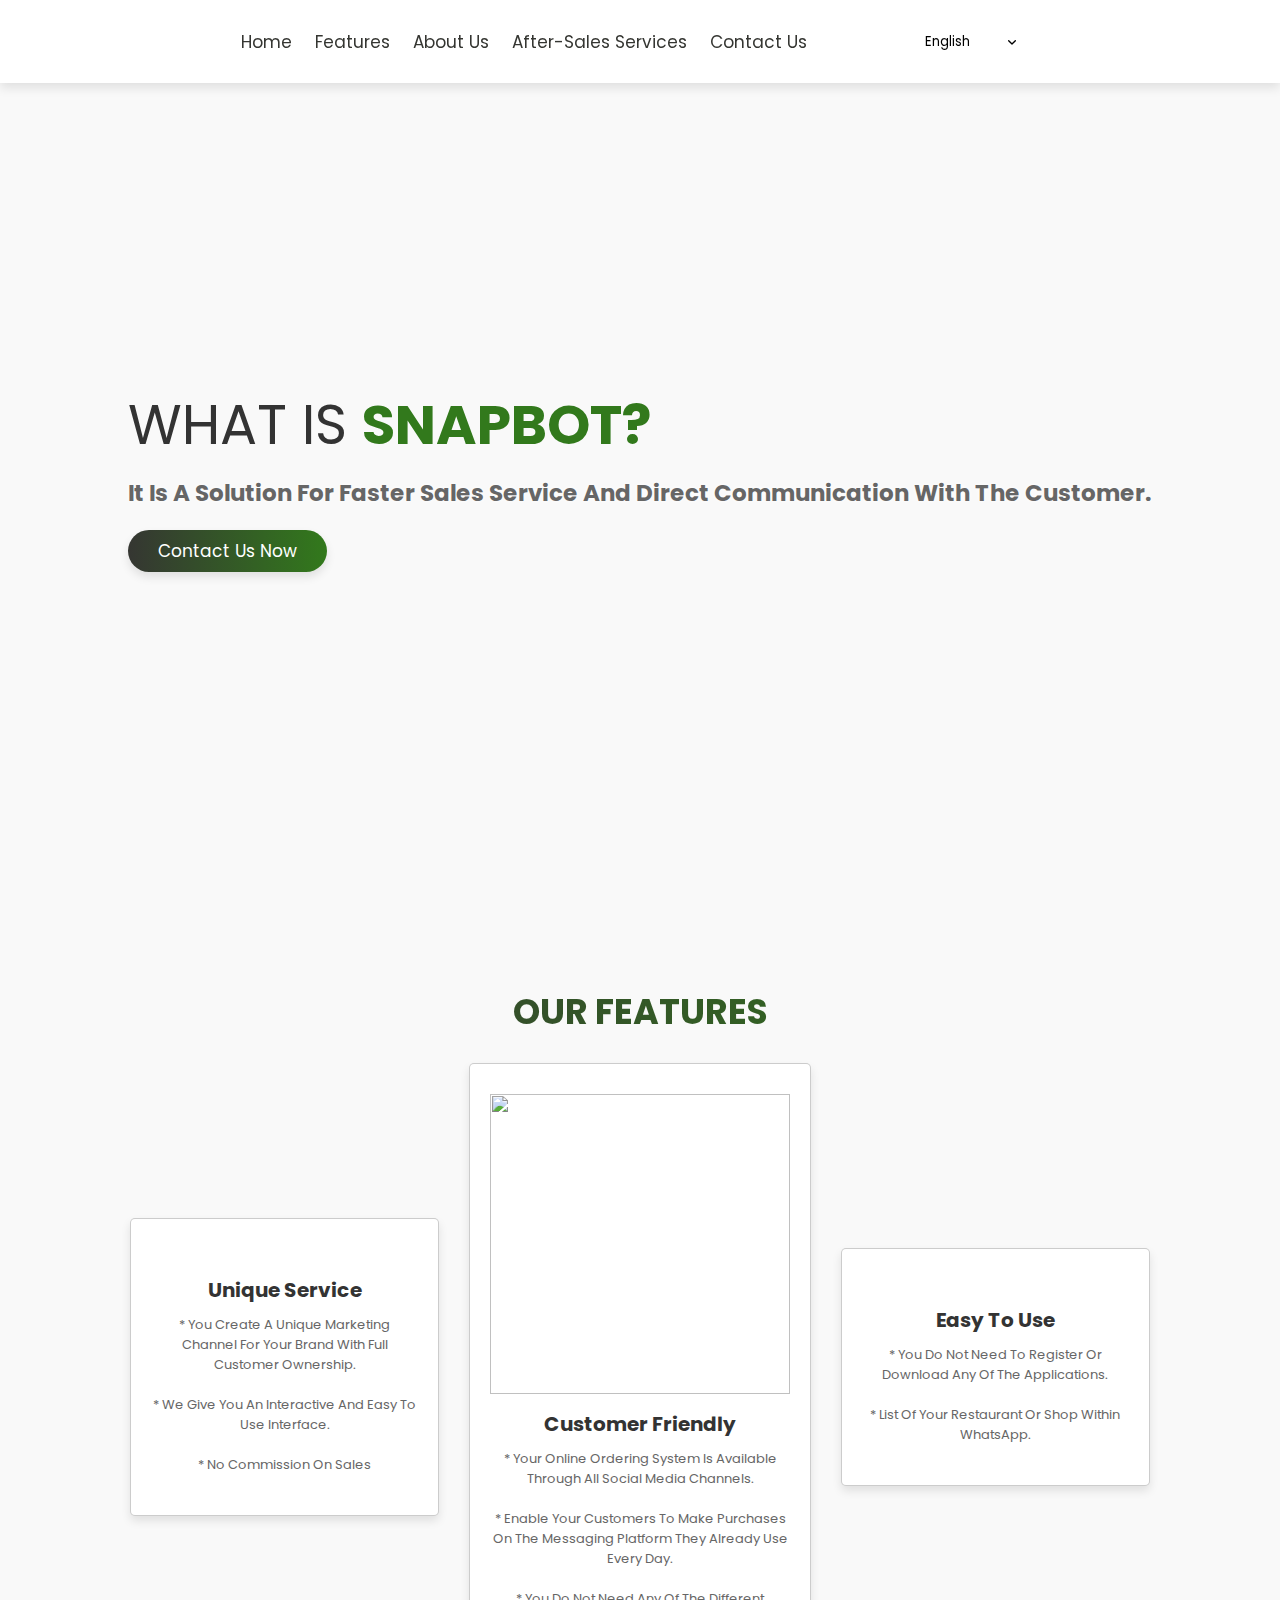
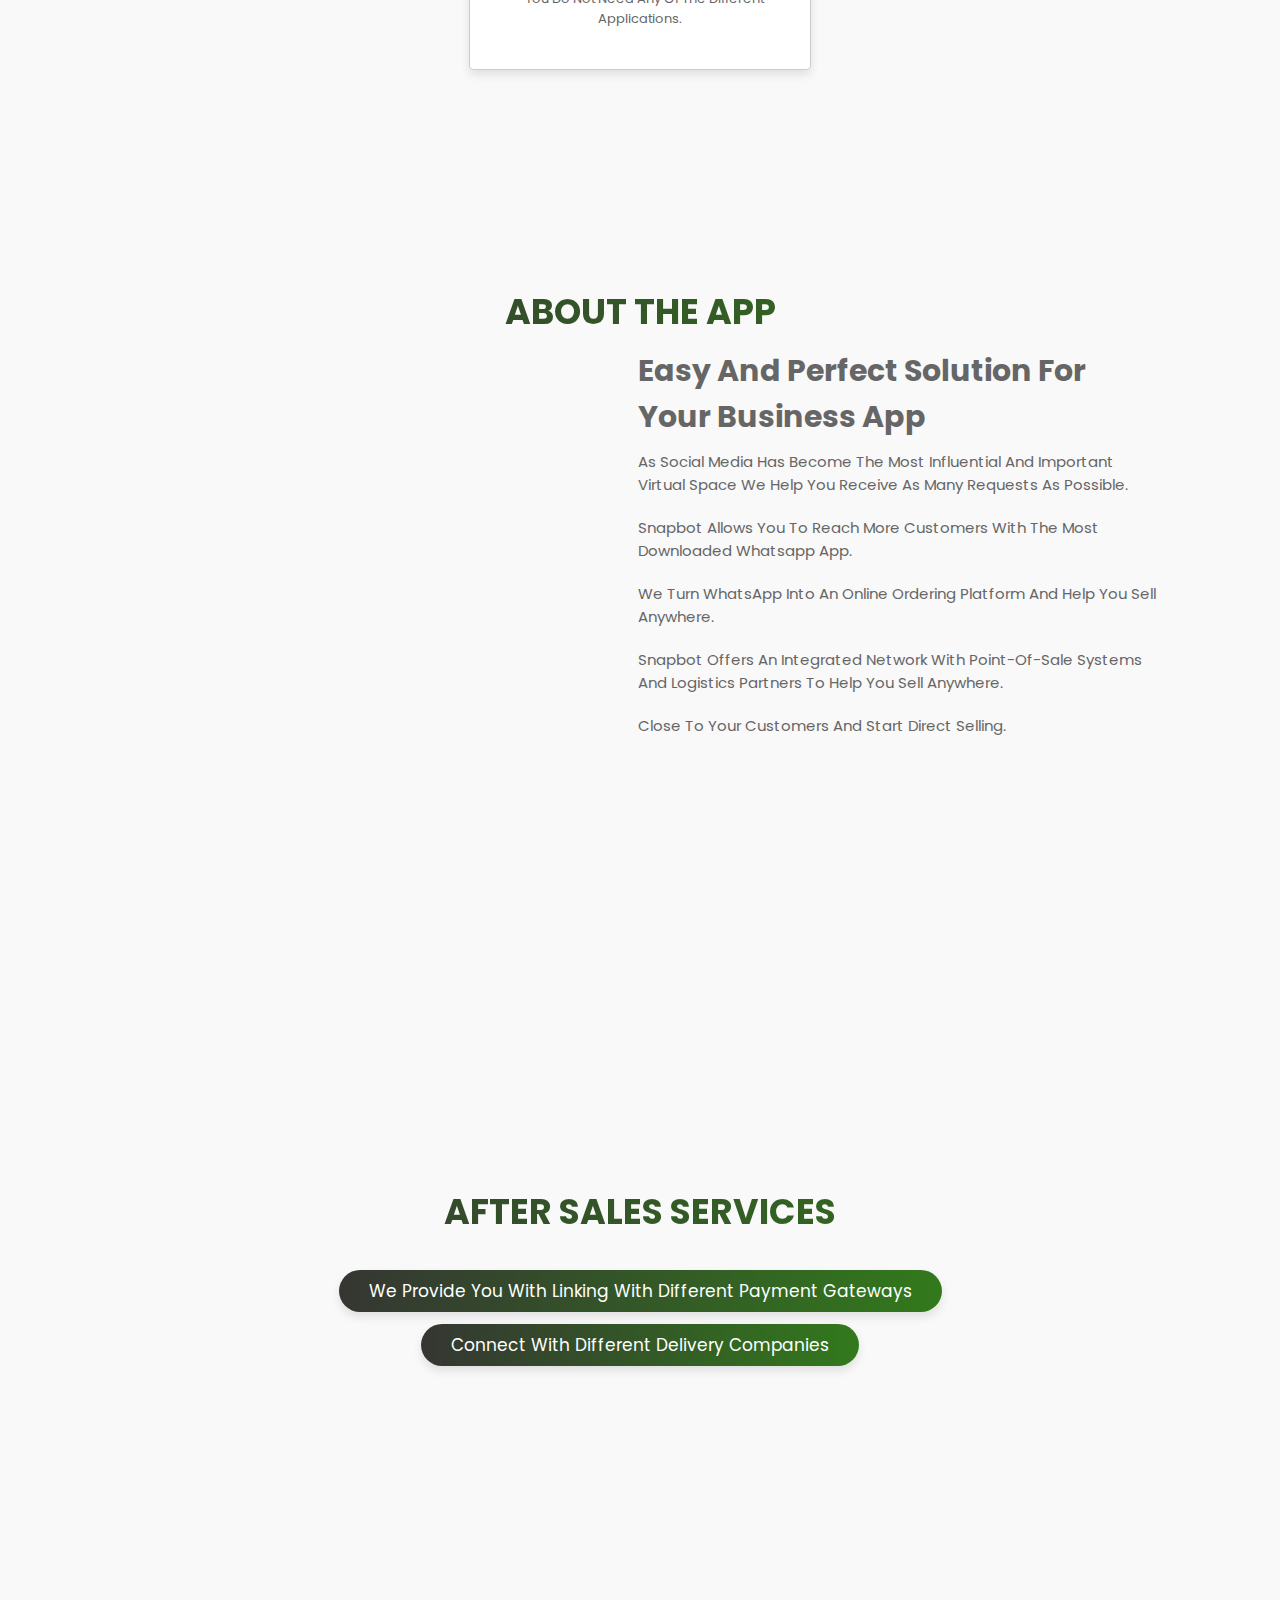
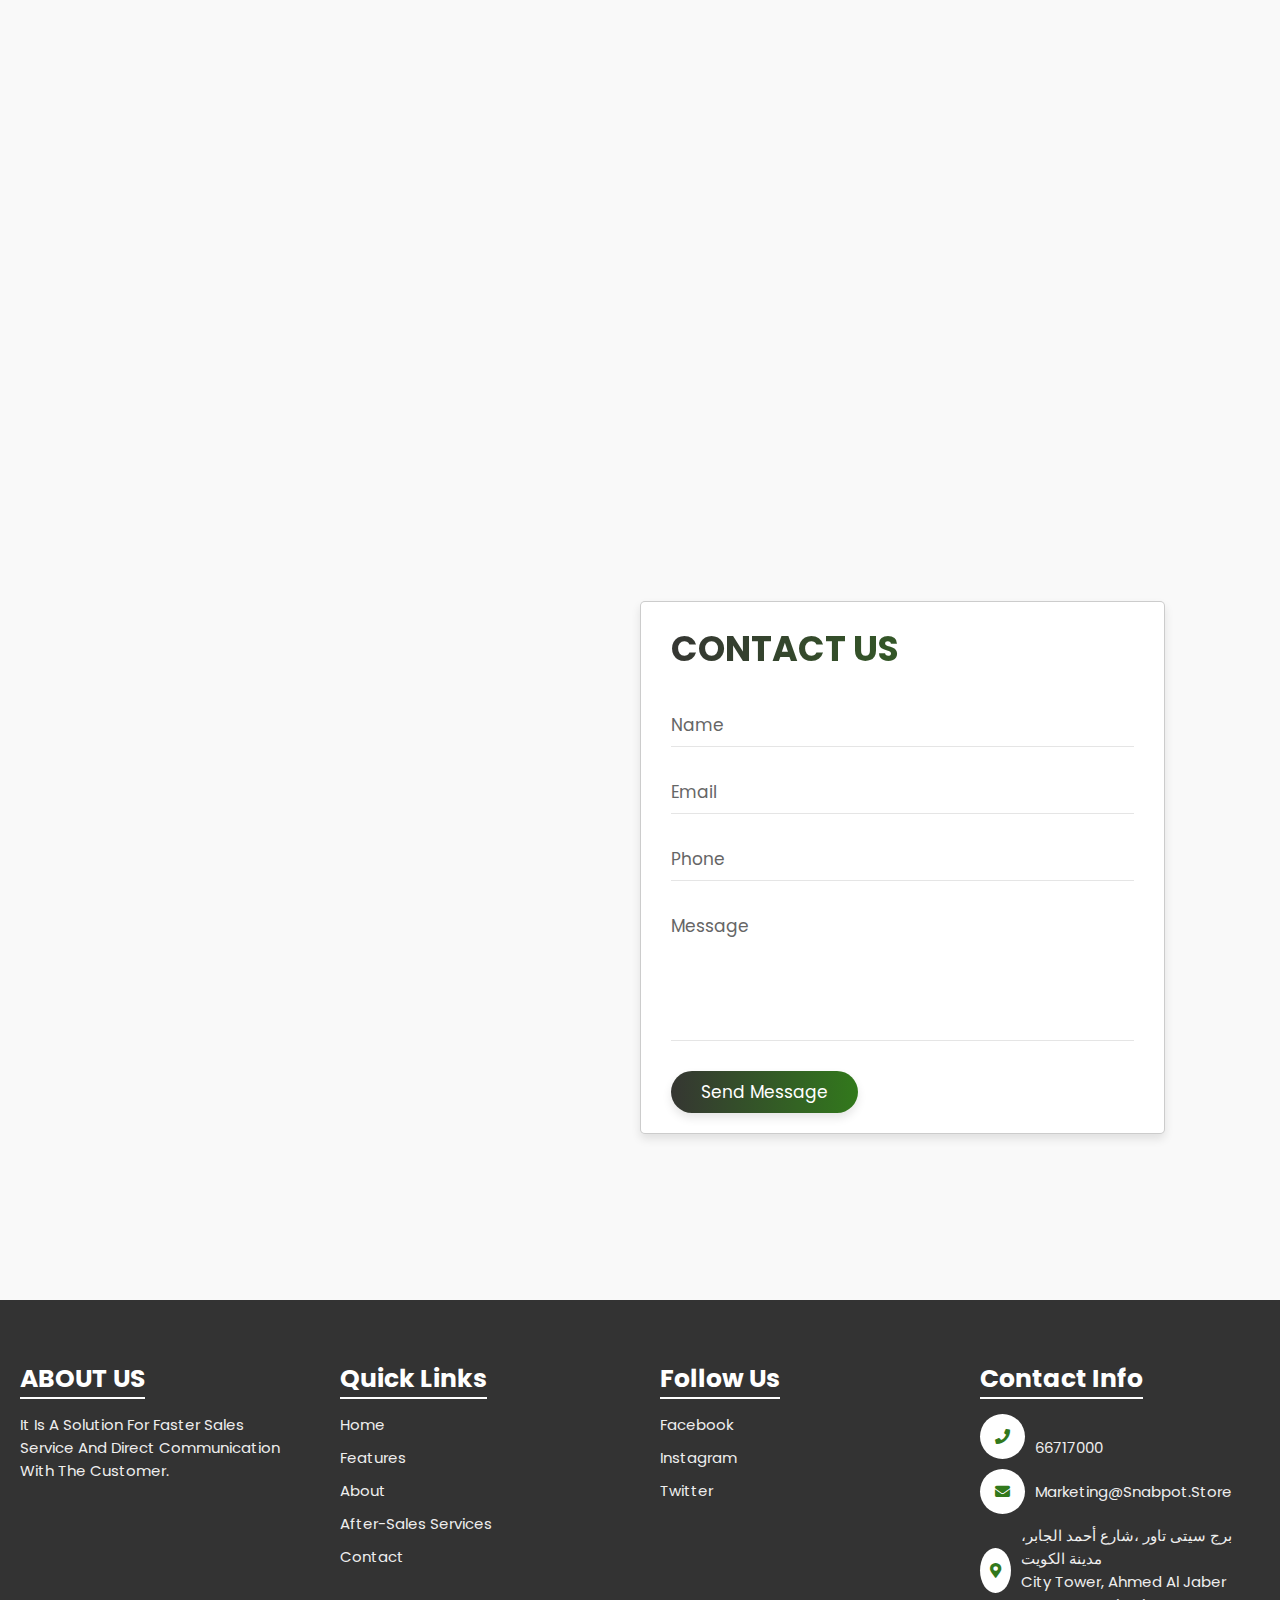
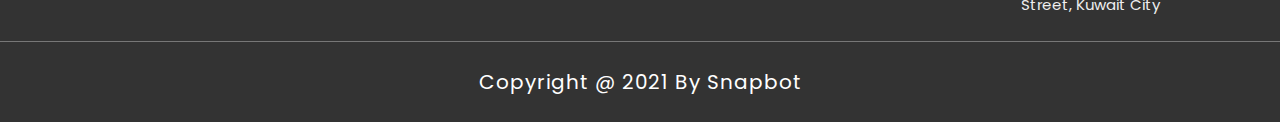
==== index.html @ 5647ebbf "add multilanguage" ====
<!DOCTYPE html>
<html lang="en">
<head>
    <meta content="utf-8" http-equiv="encoding">
    <meta name="viewport" content="width=device-width, initial-scale=1.0">
    <meta content="text/html;charset=utf-8" http-equiv="Content-Type">

    <title>snapbot</title>

    <!-- font awesome cdn link  -->
    <link rel="stylesheet" href="https://cdnjs.cloudflare.com/ajax/libs/font-awesome/5.15.3/css/all.min.css">

    <!-- custom css file link  -->
    <link rel="stylesheet" href="style.css">

    <!-- Google Tag Manager -->
    <script>(function(w,d,s,l,i){w[l]=w[l]||[];w[l].push({'gtm.start':
    new Date().getTime(),event:'gtm.js'});var f=d.getElementsByTagName(s)[0],
    j=d.createElement(s),dl=l!='dataLayer'?'&l='+l:'';j.async=true;j.src=
    'https://www.googletagmanager.com/gtm.js?id='+i+dl;f.parentNode.insertBefore(j,f);
    })(window,document,'script','dataLayer','GTM-PC7XMRN');</script>
    <!-- End Google Tag Manager -->


</head>
<body>
    
<!-- header section starts  -->

<header>

    <a href="#" class="logo"> 
        <img src="images/logo.png" width="100"alt="">
    </a>
    
    <input type="checkbox" id="menu-bar">
    <nav class="navbar">
        <a id="l1" href="#home">Home</a>
        <a id="l2" href="#features">Features</a>
        <a id="l3" href="#about">About Us</a>
        <a id="l4" href="#pricing">After-sales services</a>
        <a id="l5" href="#contact">Contact Us</a>
    </nav>
    <select id="select-lang" onchange="handleChangeLanguage()" data-lang-switcher class="lang-select">
        <option value="en">English</option>
        <option value="ar">العربية</option>
        
    </select>
    <label for="menu-bar" class="fas fa-bars"></label>

   
</header>

<!-- header section ends -->

<!-- home section starts  -->

<section class="home" id="home">

    <div class="content">
        <p3 id="l6">What is </p3>  <p4 id="snapbot">snapbot?</p4>
        <p id="l7">It is a solution for faster sales service and direct communication with the customer.</p>
        <a id="l8" href="#contact" class="btn">Contact us now</a>
        
    </div>

    <div class="image">
        <img src="images/home-img.png" alt="">
    </div>

</section>

<!-- home section ends -->

<!-- features section starts  -->

<section class="features" id="features">

    <h1 id="l9" class="heading">our features </h1>

    <div class="box-container">

        <div class="box">
            <img class="img-features" src="images/f-icon3.jpg" alt="">
            <h3 id="l10" >Unique Service</h3>
            <p id="l11">* You create a unique marketing channel for your brand with full customer ownership.</p>
            <p id="l12">* We give you an interactive and easy to use interface.</p>
            <p id="l13">* No commission on sales</p>
          
        </div>

        <div class="box">
            <img class="img-feature2" src="images/f-icon2.png" alt="">
            <h3 id="l14">Customer friendly</h3>
            <p id="l15">* Your online ordering system is available through all social media channels.</p>
            <p id="l16">* Enable your customers to make purchases on the messaging platform they already use every day.</p>
            <p id="l17">* You do not need any of the different applications</p>
        </div>

        <div class="box">
            <img class="img-features" src="images/f-icon1.png" alt="">
            <h3 id="l18"> Easy to use</h3>
            <p id="l19">* You do not need to register or download any of the applications.</p>
            <p id="l21">* List of your restaurant or shop within WhatsApp</p>
        </div>

    </div>

</section>

<!-- features section ends -->

<!-- about section starts  -->

<section class="about" id="about">

    <h1 id="l22" class="heading"> about the app </h1>

    <div class="column">

        <div class="image">
            <img src="images/about-img.jpeg" alt="">
        </div>

        <div class="content">
            <h3 id="l23">Easy And Perfect Solution For Your Business App</h3>
            <p id="l24">As social media has become the most influential and important virtual space, we help you receive as many requests as possible.</p>
            <p id="l25">Snapbot allows you to reach more customers with the most downloaded whatsapp app.</p>
            <p id="l26">We turn WhatsApp into an online ordering platform and help you sell anywhere.</p>
            <p id="l28">Snapbot offers an integrated network with point-of-sale systems and logistics partners to help you sell anywhere.</p>
            <P id="l29">Close to your customers and start direct selling.</P>
        </div>

    </div>

</section>

<!-- about section ends -->


<!-- pricing section starts  -->

<section class="pricing" id="pricing">

    <h1 id="l30" class="heading"> After Sales services </h1>

    <div class="heading">
        <div>
            <a id="l31" class="btn">We provide you with linking with different payment gateways</a>

        </div>
        <div>
            <a id="l32" class="btn">Connect with different delivery companies</a>

        </div>      
        <div class="image">
            <img src="images/hero.png" alt="">
        </div>  
        
    </div>
</section>

<!-- pricing section ends -->

<!-- contact section starts  -->

<section class="contact" id="contact">

    <div class="image">
        <img src="images/contact-img.png" alt="">
    </div>

    <form action="https://formspree.io/f/xayvovdz"
    method="POST">

        <h1 id="l33" class="heading">contact us</h1>

        <div class="inputBox">
            <input type="text" required name="name">
            <label >name</label>
        </div>

        <div class="inputBox">
            <input type="email" required name="email">  
            <label>email</label>
        </div>

        <div class="inputBox">
            <input type="number" required name="number">
            <label>phone</label>
        </div>

        <div class="inputBox">
            <textarea required name="message" id="" cols="30" rows="10"></textarea>
            <label>message</label>
        </div>

        <input type="submit" id="send" class="btn" value="send message">

    </form>

</section>

<!-- contact section ends -->

<!-- footer section starts  -->

<div class="footer">

    <div class="box-container">

        <div class="box">
            <h3 id="l34">about us</h3>
            <p id="l35">It is a solution for faster sales service and direct communication with the customer.</p>
        </div>

        <div class="box">
            <h3 id="l36">quick links</h3>
            <a id="l37" href="#home">home</a>
            <a id="l38" href="#features">features</a>
            <a id="l39" href="#about">about</a>
            <a id="l40" href="#pricing">After-sales services</a>
            <a id="l41" href="#contact">contact</a>
        </div>

        <div class="box">
            <h3 id="l42">follow us</h3>
            <a id="l43" href="https://web.facebook.com/snapbotsys">facebook</a>
            <a id="l44" href="https://www.instagram.com/snapbotsys/">instagram</a>
            <!-- <a id="l45" href="#">LinkedIn</a> -->
            <a id="l46" href="https://twitter.com/snapbotsys">twitter</a>
        </div>

        <div class="box">
            <h3 id="l47">contact info</h3>
            <div class="info">
                <i class="fas fa-phone"></i>
                <p> <br> 66717000 </p>
            </div>
            <div class="info">
                <i class="fas fa-envelope"></i>
                <p> Marketing@snabpot.store </p>
            </div>
            <div class="info">
                <i class="fas fa-map-marker-alt"></i>
                <p> برج سيتى تاور ،شارع أحمد الجابر، مدينة الكويت <br> 
                    City Tower, Ahmed Al Jaber Street, Kuwait City</p>
            </div>
        </div>

    </div>

    <h1 id="l48" class="credit"> &copy; copyright @ 2021 by Snapbot </h1>

</div>

<!-- footer section ends -->



<!-- Google Tag Manager (noscript) -->
<noscript><iframe src="https://www.googletagmanager.com/ns.html?id=GTM-PC7XMRN"
    height="0" width="0" style="display:none;visibility:hidden"></iframe></noscript>
<!-- End Google Tag Manager (noscript) -->
     
<!-- JavaScript Starts here! -->
<script>
    
let send  = document.getElementById("send").value;
let l1  = document.getElementById("l1");
let l2  = document.getElementById("l2");
let l3  = document.getElementById("l3");
let l4  = document.getElementById("l4");
let l5  = document.getElementById("l5");
let l6  = document.getElementById("l6");
let l7  = document.getElementById("l7");
let l8  = document.getElementById("l8");
let l9  = document.getElementById("l9");
let l10  = document.getElementById("l10");
let l11  = document.getElementById("l11");
let l12  = document.getElementById("l12");
let l13  = document.getElementById("l13");
let l14  = document.getElementById("l14");
let l15  = document.getElementById("l15");
let l16  = document.getElementById("l16");
let l17  = document.getElementById("l17");
let l18  = document.getElementById("l18");
let l19  = document.getElementById("l19");
let l20  = document.getElementById("l20");
let l21  = document.getElementById("l21");
let l22  = document.getElementById("l22");
let l23  = document.getElementById("l23");
let l24  = document.getElementById("l24");
let l25  = document.getElementById("l25");
let l26  = document.getElementById("l26");
let l27  = document.getElementById("l27");
let l28  = document.getElementById("l28");
let l29  = document.getElementById("l29");
let l30  = document.getElementById("l30");
let l31  = document.getElementById("l31");
let l32  = document.getElementById("l32");
let l33  = document.getElementById("l33");
let l34  = document.getElementById("l34");
let l35  = document.getElementById("l35");
let l36  = document.getElementById("l36");
let l37  = document.getElementById("l37");
let l38  = document.getElementById("l38");
let l39  = document.getElementById("l39");
let l40  = document.getElementById("l40");
let l41  = document.getElementById("l41");
let l42  = document.getElementById("l42");
let l43  = document.getElementById("l43");
let l44  = document.getElementById("l44");

let l46  = document.getElementById("l46");
let l47  = document.getElementById("l47");
let l48  = document.getElementById("l48")

// Defualt Language is english
localStorage.setItem("lang", "english");


function handleChangeLanguage(){
    
        let selectLang = document.getElementById("select-lang").value;
    
        if (selectLang === "en"){
            setLanguage("english");
            localStorage.setItem("lang", "english");
        }
        else
        if (selectLang === "ar") {
            setLanguage("arabic");
            localStorage.setItem("lang", "arabic");

        }
    }
    
    
    function setLanguage(getLanguage){
        if (getLanguage == "english"){
            l1.innerHTML = "Home";
            l2.innerHTML = "Features";
            l3.innerHTML = "About Us";
            l4.innerHTML = "After-sales services";
            l5.innerHTML = "Contact Us";
            l6.innerHTML = "What is ";
            l7.innerHTML = "It is a solution for faster sales service and direct communication with the customer.";
            l8.innerHTML = "Contact us now";
            l9.innerHTML = "our features";
            l10.innerHTML = "Unique Service";
            l11.innerHTML = "* You create a unique marketing channel for your brand with full customer ownership.";
            l12.innerHTML = "* We give you an interactive and easy to use interface.";
            l13.innerHTML = "* No commission on sales";
            l14.innerHTML = "Customer friendly";
            l15.innerHTML = "* Your online ordering system is available through all social media channels.";
            l16.innerHTML = "* Enable your customers to make purchases on the messaging platform they already use every day.";
            l17.innerHTML = "* You do not need any of the different applications.";
            l18.innerHTML = "Easy to use";
            l19.innerHTML = "* You do not need to register or download any of the applications.";

            l21.innerHTML = "* List of your restaurant or shop within WhatsApp.";
            l22.innerHTML = "about the app";
            l23.innerHTML = "Easy And Perfect Solution For Your Business App";
            l24.innerHTML = "As social media has become the most influential and important virtual space we help you receive as many requests as possible.";
            l25.innerHTML = "Snapbot allows you to reach more customers with the most downloaded whatsapp app.";
            l26.innerHTML = "We turn WhatsApp into an online ordering platform and help you sell anywhere.";
            
            l28.innerHTML = "Snapbot offers an integrated network with point-of-sale systems and logistics partners to help you sell anywhere.";
            l29.innerHTML = "Close to your customers and start direct selling.";
            l30.innerHTML = "After Sales services";
            l31.innerHTML = "We provide you with linking with different payment gateways";
            l32.innerHTML = "Connect with different delivery companies";
            l33.innerHTML = "contact us";
            l34.innerHTML = "ABOUT US";
            l35.innerHTML = "It is a solution for faster sales service and direct communication with the customer.";
            l36.innerHTML = "Quick Links";
            l37.innerHTML = "home";
            l38.innerHTML = "features";
            l39.innerHTML = "about";
            l40.innerHTML = "After-sales services";
            l41.innerHTML = "contact";
            l42.innerHTML = "follow us";
            l43.innerHTML = "facebook";
            l44.innerHTML = "instagram";
            // l45.innerHTML = "LinkedIn";
            l46.innerHTML = "twitter";
            l47.innerHTML = "contact info";
            l48.innerHTML = "copyright @ 2021 by Snapbot";
        }
        else
        if (getLanguage == "arabic"){
            snapbot.innerHTML="";
            send.innerHTML="ارسال";
            l1.innerHTML = "الرئيسية";
            l2.innerHTML = "مميزاتنا";
            l3.innerHTML = "من نحن";
            l4.innerHTML = "خدمات ما بعد البيع";
            l5.innerHTML = "اتصل بنا";
            l6.innerHTML = "  snapbot? ما هو";
            l7.innerHTML = "هو حل لخدمة مبيعات اسرع وتواصل مباشر مع العميل .";
            l8.innerHTML = "اتصل بنا";
            l9.innerHTML = "مميزاتنا";
            l10.innerHTML = "خدمات فريدة";
            l11.innerHTML = "تقوم بإنشاء قناة تسويقية فريدة لعلامتك التجارية بملكية العميل الكاملة";
            l12.innerHTML = "نعطى لك واجهة تفاعلية وسهلة الاستخدام";
            l13.innerHTML = "لا عمولة على المبيعات ";
            l14.innerHTML = "عملاء راضون";
            l15.innerHTML = "يتوفر نظام الطلب عبر الإنترنت الخاص بك عبر جميع القنوات التواصل الاجتماعية .";
            l16.innerHTML = "تمكين عملائك من إجراء عمليات شراء على منصة المراسلة التي يستخدمونها بالفعل كل يوم";
            l17.innerHTML = "لا تحتاج لاي من التطبيقات المختلفه";
            l18.innerHTML = "سهل الاستخدام";
            l19.innerHTML = "لا يلزم التسجيل او تنزل اين من التطبيقات";

            l21.innerHTML = "قائمة مطعمك او محلك داخل وتس ابك";
            l22.innerHTML = "عن التطبيق";
            l23.innerHTML = "الحل الأمثل من اجل ارضاء عملائك";
            l24.innerHTML = "* نظرًا لأن وسائل التواصل الاجتماعي أصبحت المساحة الافتراضية الأكثر تأثيرًا وأهمية ، فإننا نساعدك في تلقي أكبر عدد ممكن من الطلبات.";
            l25.innerHTML = "* يتيح لك snapbot الوصول إلى المزيد من العملاء باستخدام تطبيق الوتس اب الأكثر تنزيلًا.";
            l26.innerHTML = "* نقوم بتحويل وتس ابك إلى نظام أساسي للطلبات عبر الإنترنت ونساعدك على البيع في أي مكان";
             
            l28.innerHTML = "* يقدم  snapbot شبكة متكاملة مع أنظمة نقاط البيع والشركاء اللوجستيين لمساعدتك على البيع في أي مكان";
            l29.innerHTML = "* قرّب عملائك وابدأ في البيع المباشر";
            l30.innerHTML = "خدمات بعد البيع";
            l31.innerHTML = "نوفر لك الربط مع بوابات الدفع المختلفة ";
            l32.innerHTML = "ربط مع شركات التوصيل المختلفه ";
            l33.innerHTML = "اتصل بنا";
            l34.innerHTML = "من نحن";
            l35.innerHTML = "هو حل لخدمة مبيعات اسرع وتواصل مباشر مع العميل .";
            l36.innerHTML = "روابط";
            l37.innerHTML = "الرئيسية";
            l38.innerHTML = "مميزاتنا";
            l39.innerHTML = "من نحن";
            l40.innerHTML = "خدمات بعد البيع";
            l41.innerHTML = "اتصل بنا";
            l42.innerHTML = "تابعنا";
            l43.innerHTML = "فيسبوك";
            l44.innerHTML = "انستجرام";

            l46.innerHTML = "تويتر";
            l47.innerHTML = "معلومات الاتصال";
            l48.innerHTML = "جميع الحقوق محفوظه لدى snapbot"; 

            l23.style.direction = "rtl"; 
            l24.style.direction = "rtl"; 
            l25.style.direction = "rtl"; 
            l26.style.direction = "rtl"; 
           // l27.style.direction = "rtl"; 
            l28.style.direction = "rtl"; 
            l29.style.direction = "rtl"; 


    
        }
        
    
    }
    onload = () =>{
        setLanguage(localStorage.getItem("lang"));
        console.log(setLanguage(localStorage.getItem("lang")))
    }
    </script>
</body>
</html>
---- style.css ----
@import url('https://fonts.googleapis.com/css2?family=Poppins:wght@100;200;300;400&display=swap');

:root{
    --gray:#353632;
    --green:#32791c;
    --gradient:linear-gradient(90deg, var(--gray), var(--green));
}

*{
    font-family: 'Poppins', sans-serif;
    margin:0; padding:0;
    box-sizing: border-box;
    text-decoration: none;
    outline: none; border:none;
    text-transform: capitalize;
}

*::selection{
    background:var(--green);
    color:#fff;
}


html{
    font-size: 62.5%;
    overflow-x: hidden;
}

body{
    background:#f9f9f9;
}


    /* language */
header .language #english{
    background-color: var(--gray);
    display: inline-block;
    padding: 2px 5px;
    font-size: 16px;
    cursor: pointer;
    text-align: center;
    text-decoration: none;
    outline: none;
    color: #fff;
    border: none;
    border-radius: 5px;
    box-shadow: 0 3px #999;    

}
header .language #english:hover {background-color: #3e8e41}
header .language #english:active {
    background-color: #3e8e41;
    box-shadow: 0 5px #666;
    transform: translateY(4px);
  }


  /************************/
  header .language #arabic{
    background-color: var(--gray);
    display: inline-block;
    padding: 2px 5px;
    font-size: 16px;
    cursor: pointer;
    text-align: center;
    text-decoration: none;
    outline: none;
    color: #fff;
    border: none;
    border-radius: 5px;
    box-shadow: 0 3px #999;    

}
header .language #arabicabic:hover {background-color: #3e8e41}

header .language #arabic:active {
    background-color: #3e8e41;
    box-shadow: 0 5px #666;
    transform: translateY(4px);
  }

/***************************************/
section{
    min-height: 100vh;
    padding:0 9%;
    padding-top: 7.5rem;
    padding-bottom: 2rem;
}

.btn{
    display: inline-block;
    margin-top: 1rem;
    padding:.8rem 3rem;
    border-radius: 5rem;
    background:var(--gradient);
    font-size: 1.7rem;
    color:#fff;
    cursor: pointer;
    box-shadow: 0 .5rem 1rem rgba(0,0,0,.1);
    transition: all .3s linear;
}

.btn:hover{
    transform: scale(1.1);
}

.heading{
    text-align: center;
    background:var(--gradient);
    color:transparent;
    -webkit-background-clip: text;
    background-clip: text;
    font-size: 3.5rem;
    text-transform: uppercase;
    padding:1rem;
}

header{
    position: fixed;
    top:0; left:0;
    width:100%;
    background:#fff;
    box-shadow: 0 .5rem 1rem rgba(0,0,0,.1);
    padding:2rem 9%;
    display: flex;
    align-items: center;
    justify-content: space-between;
    z-index: 1000;
}

header .logo{
    font-size: 2rem;
    color:var(--gray);
    margin-top: 4px;
}
header .logo span{
    color:var(--green);
}

header .navbar a{
    font-size: 1.7rem;
    margin-left: 2rem;
    color:var(--gray);
}

header .navbar a:hover{
    color:var(--green);
}

header input{
    display: none;
}

header label{
    font-size: 3rem;
    color:var(--gray);
    cursor: pointer;
    visibility: hidden;
    opacity: 0;
}

.home{
    display: flex;
    align-items: center;
    justify-content: center;
    background:url(../images/home-bg-img.png) no-repeat;
    background-size: cover;
    background-position: bottom;
} 

.home .image img{
    width:40vw;
    animation: float 3s linear infinite;
}
.home .hero img{
    width:100%;
    margin: auto;
  
}

@keyframes float{
    0%, 100%{
        transform: translateY(0rem);
    }
    50%{
        transform: translateY(-3.5rem);
    }
}

.home .content p3{
    font-size: 5.5rem;
    color:#333;
    text-transform: uppercase;
}

.home .content p4{
    color:var(--green);
    text-transform: uppercase;
    font-size: 5.5rem;
    font-weight: bold;

}

.home .content p{
    font-size: 2.3rem;
    color:#666;
    padding:1rem 0;
    font-weight:bold;
    text-shadow: 0 0 5px #ffffff;
}

.features .box-container{
    display: flex;
    align-items: center;
    justify-content: center;
    flex-wrap: wrap;
}

.features .box-container .box{
    flex:1 1 30rem;
    background:#fff;
    border-radius: .5rem;
    border:.1rem solid rgba(0,0,0,.2);
    box-shadow: 0 .5rem 1rem rgba(0,0,0,.1);
    margin:1.5rem;
    padding:3rem 2rem;
    border-radius: .5rem;
    text-align: center;
    transition: .2s linear;
}

.features .box-container .box img{
    height: 20rem;
}


.features .box-container .box .img-feature2{
    height: 30rem;
    width: 30rem;
}


.features .box-container .box h3{
    font-size: 2rem;
    color:#333;
    padding-top: 1rem;
}

.features .box-container .box p{
    font-size: 1.3rem;
    color:#666;
    padding: 1rem 0;

}

.about{
    /* background:url(../images/about-bg.png) no-repeat; */
    background-size: cover;
    background-position: center;
    padding-bottom: 3rem;
}

.about .column{
    display: flex;
    align-items: center;
    justify-content: center;
    flex-wrap: wrap;
}

.about .column .image{
   
    flex:0.5 1 40rem;
    margin-right: 6rem;
    
}

.about .column .image img{
    width:100%;
}

.about .column .content{
    flex:1 1 40rem;
    margin: auto;
    align-items: center;
    justify-content: center;
    
   
}

.about .column .content h3{
    font-size: 3rem;
    color:#666;
    margin: auto;
}

.about .column .content p{
    font-size: 1.5rem;
    color:#666;
    padding:1rem 0;
 }

.about .column .content .buttons a:last-child{
    margin-left: 2rem;
}

.newsletter{
    text-align: center;
    padding:5rem 1rem;
    background:url(../images/subscribe-bg.png) no-repeat;
    background-size: cover;
    background-position: center;
}

.newsletter h3{
    color:#fff;
    font-size: 3rem;
    text-transform: uppercase;
}

.newsletter p{
    color:#fff;
    font-size: 1.6rem;
    margin:2rem auto;
    width:70rem;
}

.newsletter form{
    display: flex;
    max-width: 70rem;
    border:.2rem solid #fff;
    padding:.5rem;
    border-radius: 5rem;
    margin:2rem auto;
    height:5.5rem;
}

.newsletter form input[type="email"]{
    padding:0 2rem;
    font-size: 1.7rem;
    background:none;
    width:100%;
    color:#fff;
    text-transform: none;
    background:none;
}

.newsletter form input[type="email"]::placeholder{
    color:#eee;
    text-transform: capitalize;
}

.newsletter form input[type="submit"]{
    background:#fff;
    width:20rem;
    font-size: 1.7rem;
    border-radius: 5rem;
    cursor: pointer;
} 

.newsletter form input[type="submit"]:hover{
    color:var(--green);
}

.review .box-container{
    display: flex;
    align-items: center;
    justify-content: center;
    flex-wrap: wrap;
}

.review .box-container .box{
    background:#fff;
    margin:1rem;
    padding:1rem;
    text-align: center;
    position: relative;
    border:.1rem solid rgba(0,0,0,.2);
    box-shadow: 0 .5rem 1rem rgba(0,0,0,.1);
    flex:1 1 30rem;
    border-radius: .5rem;
}

.review .box-container .box .fa-quote-right{
    position: absolute;
    top:1rem; right:2rem;
    font-size: 8rem;
    color:var(--green);
    opacity: .3;
}

.review .box-container .box .user img{
    border-radius: 50%;
    object-fit: cover;
    height: 7rem;
    width:7rem;
    margin-top: 2rem;
}

.review .box-container .box .user h3{
    color:var(--green);
    font-size: 2rem;
}

.review .box-container .box .user .stars i{
    color:var(--gray);
    font-size: 1.5rem;
    padding:1rem 0;
}

.review .box-container .box .comment{
    color:#666;
    font-size: 1.4rem;
    padding:1rem;
}

.pricing .box-container{
    display: flex;
    align-items: center;
    justify-content: center;
    flex-wrap: wrap;
}

.pricing .box-container .box{
    flex:1 1 27rem;
    margin:1rem;
    padding:1rem;
    background:#fff;
    border:.1rem solid rgba(0,0,0,.2);
    box-shadow: 0 .5rem 1rem rgba(0,0,0,.1);
    border-radius: .5rem;
    text-align: center;
    padding-bottom: 3rem;
}

.pricing .box-container .box:nth-child(2),
.pricing .box-container .box:hover{
    border:.2rem solid var(--green);
}

.pricing .box-container .box .title{
    color:var(--gray);
    font-size: 2.5rem;
    padding-top: 1rem;
}

.pricing .box-container .box .price{
    font-size: 4rem;
    color:var(--green);
    padding:1rem 0;
}

.pricing .box-container .box .price span{
    font-size: 2rem;
}

.pricing .box-container .box ul{
    padding:1rem 0;
    list-style: none;
}

.pricing .box-container .box ul li{
    font-size: 1.7rem;
    color:#666;
    padding:.5rem 0;
}

.pricing .box-container .box ul li .fa-check{
    color:lightgreen;
}

.pricing .box-container .box ul li .fa-times{
    color:tomato;
}

.contact{
    display: flex;
    align-items: center;
    justify-content: center;
    flex-wrap: wrap;
    padding-bottom: 4rem;
}

.contact .image{
    flex:1 1 40rem;
}

.contact .image img{
    width:100%;
    padding:2rem;
}

.contact form{
    flex:1 1 40rem;
    padding:2rem 3rem;
    border:.1rem solid rgba(0,0,0,.2);
    box-shadow: 0 .5rem 1rem rgba(0,0,0,.1);
    border-radius: .5rem;
    background:#fff;
}

.contact form .heading{
    text-align: left;
    padding:0;
    padding-bottom: 2rem;
}

.contact form .inputBox{
    position: relative;
}

.contact form .inputBox input, .contact form .inputBox textarea{
    width:100%;
    background:none;
    color:#666;
    margin:1.5rem 0;
    padding:.5rem 0;
    font-size: 1.7rem;
    border-bottom: .1rem solid rgba(0,0,0,.1);
    text-transform: none;
}

.contact form .inputBox textarea{
    resize: none;
    height: 13rem;
}

.contact form .inputBox label{
    position: absolute;
    top:1.7rem; left:0;
    font-size: 1.7rem;
    color:#666;
    transition: .2s linear;
}

.contact form .inputBox input:focus ~ label,
.contact form .inputBox input:valid ~ label,
.contact form .inputBox textarea:focus ~ label,
.contact form .inputBox textarea:valid ~ label{
    top:-.5rem;
    font-size: 1.5rem;
    color:var(--green);
}
.footer{
    padding-top: 3rem;
    background:#333;
    background-size: cover;
    background-position: center;
}

.footer .box-container{
    display: flex;
    flex-wrap: wrap;
}

.footer .box-container .box{
    flex:1 1 25rem;
    margin:2rem;
}

.footer .box-container .box h3{
    font-size: 2.5rem;
    padding:1rem 0;
    color:#fff;
    text-decoration: underline;
    text-underline-offset: 1rem;
}

.footer .box-container .box p{
    font-size: 1.5rem;
    padding:.5rem 0;
    color:#eee;
}

.footer .box-container .box a{
    display: block;
    font-size: 1.5rem;
    padding:.5rem 0;
    color:#eee;
}

.footer .box-container .box a:hover{
    text-decoration: underline;
}

.footer .box-container .box .info{
    display: flex;
    align-items: center;
}

.footer .box-container .box .info i{
    margin:.5rem 0;
    margin-right: 1rem;
    border-radius: 50%;
    background:#fff;
    color:var(--green);
    font-size: 1.5rem;
    height:4.5rem;
    width:4.5rem;
    line-height: 4.5rem;
    text-align: center;
}

.footer .credit{
    font-size: 2rem;
    font-weight: normal;
    letter-spacing: .1rem;
    color:#fff;
    border-top: .1rem solid #fff5;
    padding:2.5rem 1rem;
    text-align: center;
}


/* media queries  */

@media (max-width:1200px){
    
    html{
        font-size: 55%;
    }


}

@media (max-width:991px){
    
    section{
        padding:0 3%;
        padding-top: 7.5rem;
        padding-bottom: 2rem;
    }
    .home .hero img{
        width:100%;
        margin: auto;
      
    }

}

@media (max-width:768px){
    .home .hero img{
        width:100%;
        margin: auto;
      
    }

    header label{
        visibility: visible;
        opacity: 1;
    }

    header .navbar{
        position: absolute;
        top:100%; left: 0;
        width:100%;
        background:#fff;
        padding:1rem 2rem;
        border-top: .1rem solid rgba(0,0,0,.2);
        box-shadow: 0 .5rem 1rem rgba(0,0,0,.1);
        transform-origin: top;
        transform: scaleY(0);
        opacity: 0;
        transition: .2s linear;
    }

    header .navbar a{
        display: block;
        margin:2rem 0;
        font-size: 2rem;
    }
    

    header input:checked ~ .navbar{
        transform: scaleY(1);
        opacity: 1;
    }

    header input:checked ~ label::before{
        content:'\f00d';
    }

    .home{
        flex-flow: column-reverse;
    }

    .home .image img{
        width:100%;
    }

    .home .content h3{
        font-size: 3.6rem;
    }

    .home .content p{
        font-size: 1.5rem;
    }

    .about{
        background-position: right;
    }

    .newsletter p{
        width:auto;
    }
    .about .column .content{
        text-align: center;
    }
    .about .column .image{
        width:100%;
        text-align: center;
        display: block;
        margin-left: auto;
        margin-right: auto;
        width: 50%;
    }

}

@media (max-width:450px){
    .home .hero img{
        width:100%;
        margin: auto;
      
    }
    
    html{
        font-size: 50%;
    }

    .about .column .content .buttons a{
        width:100%;
        text-align: center;
    }

    .about .column .content{
        text-align: center;
    }
    .about .column .image{
        width:100%;
        text-align: center;
        display: block;
        margin-left: auto;
        margin-right: auto;
        width: 50%;
    }

    .about .column .content .buttons a:last-child{
        margin: 1rem 0;
    }

}

header select {
    width: 120px;
    padding: 12px;
    border: 0 !important;
    background-color:#fff5;
    /* needed */
    -webkit-appearance: none;
    -moz-appearance: none;
    appearance: none;
    /* SVG background image */
    background-image: url("data:image/svg+xml;charset=UTF-8,%3Csvg%20xmlns%3D%22http%3A%2F%2Fwww.w3.org%2F2000%2Fsvg%22%20width%3D%2212%22%20height%3D%2212%22%20viewBox%3D%220%200%2012%2012%22%3E%3Ctitle%3Edown-arrow%3C%2Ftitle%3E%3Cg%20fill%3D%22%23000000%22%3E%3Cpath%20d%3D%22M10.293%2C3.293%2C6%2C7.586%2C1.707%2C3.293A1%2C1%2C0%2C0%2C0%2C.293%2C4.707l5%2C5a1%2C1%2C0%2C0%2C0%2C1.414%2C0l5-5a1%2C1%2C0%2C1%2C0-1.414-1.414Z%22%20fill%3D%22%23000000%22%3E%3C%2Fpath%3E%3C%2Fg%3E%3C%2Fsvg%3E");
    background-size: .6em;
    background-position: calc(100% - 1.3em) center;
    background-repeat: no-repeat;
  }
  select::-ms-expand {
      display: none;
  }
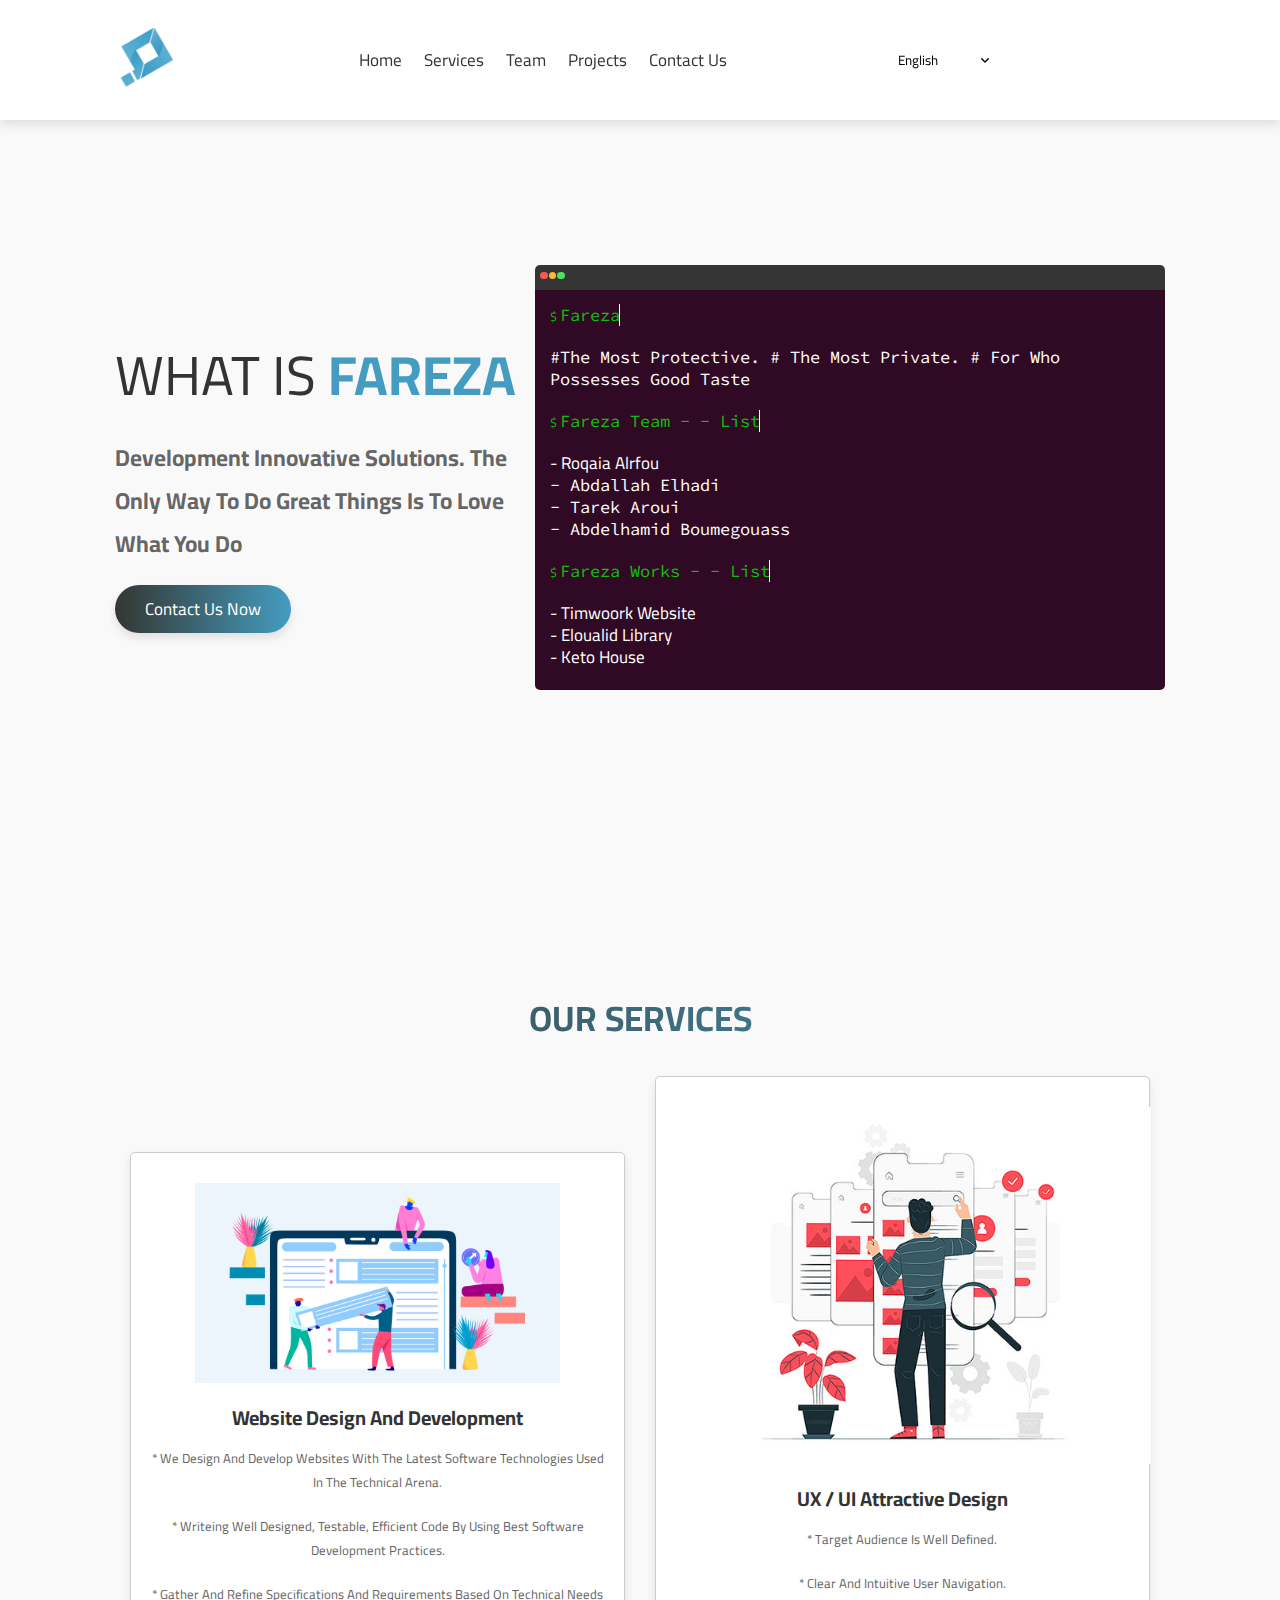
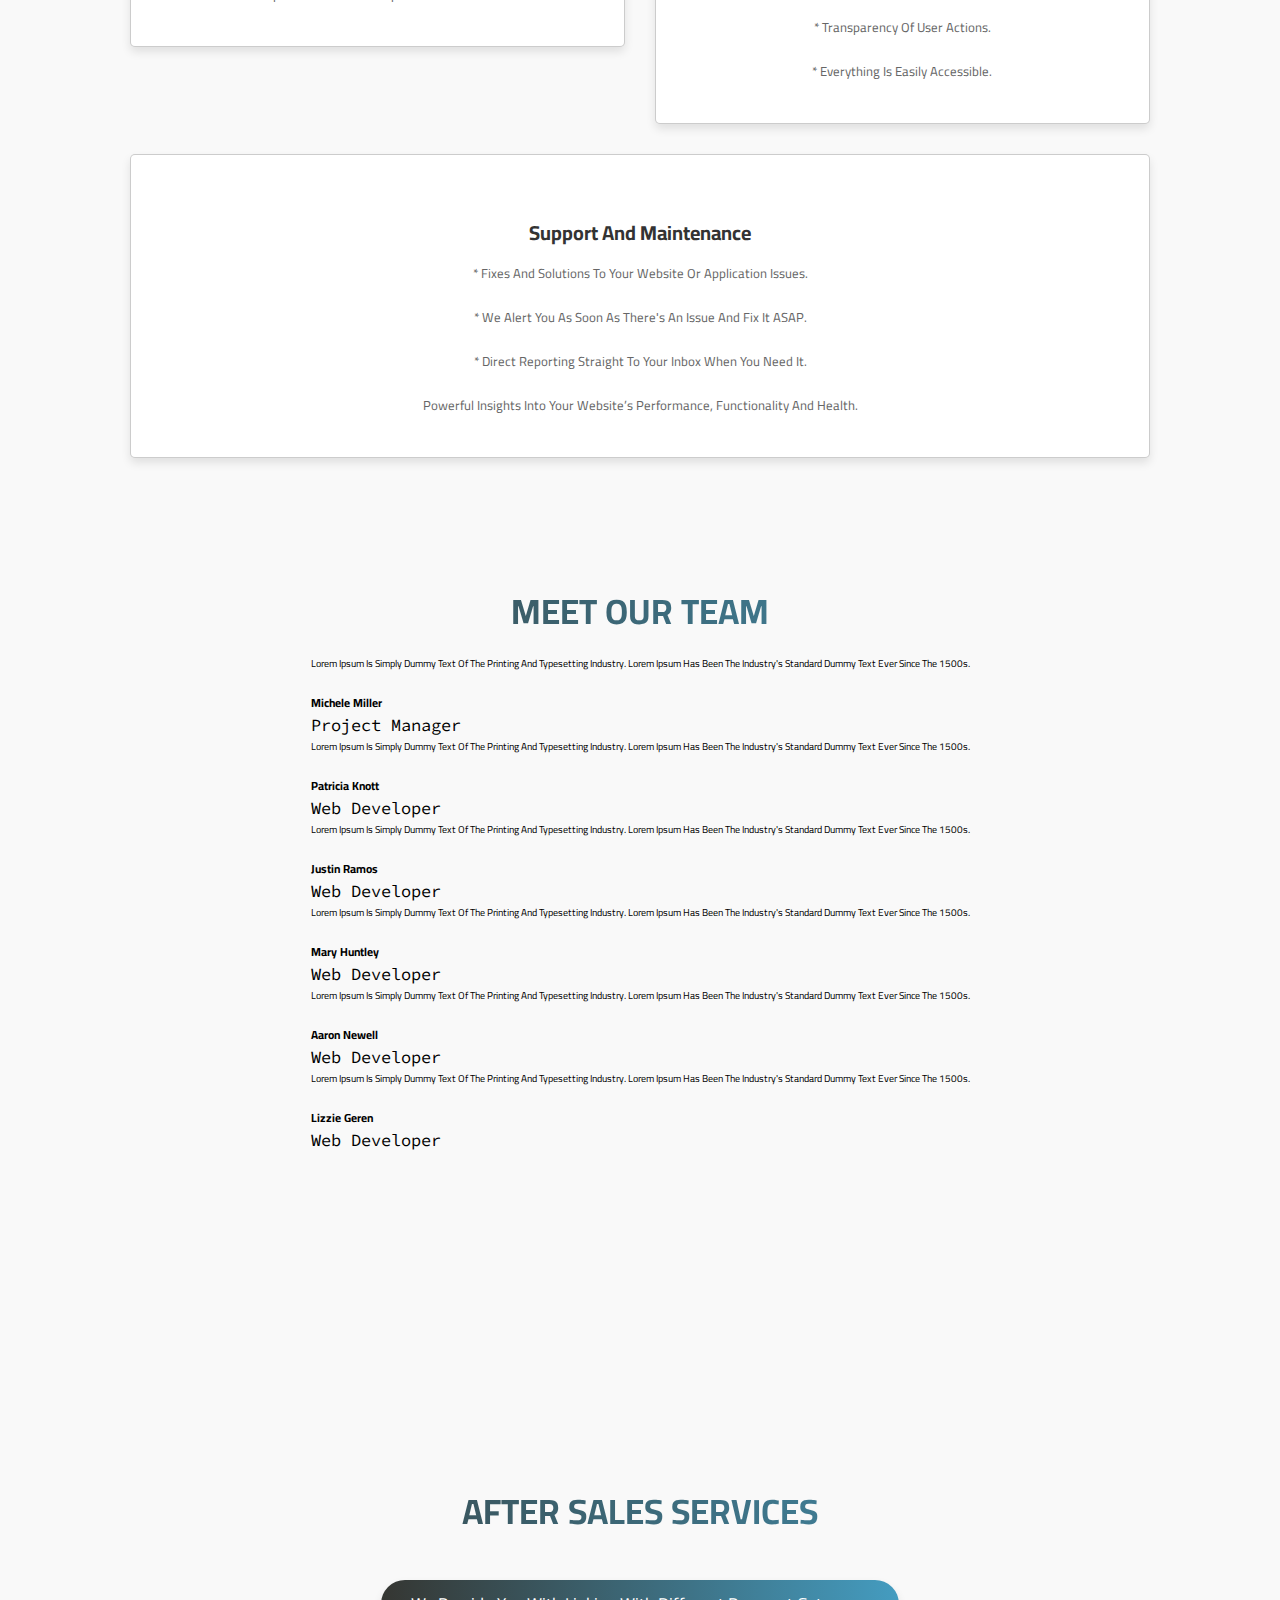
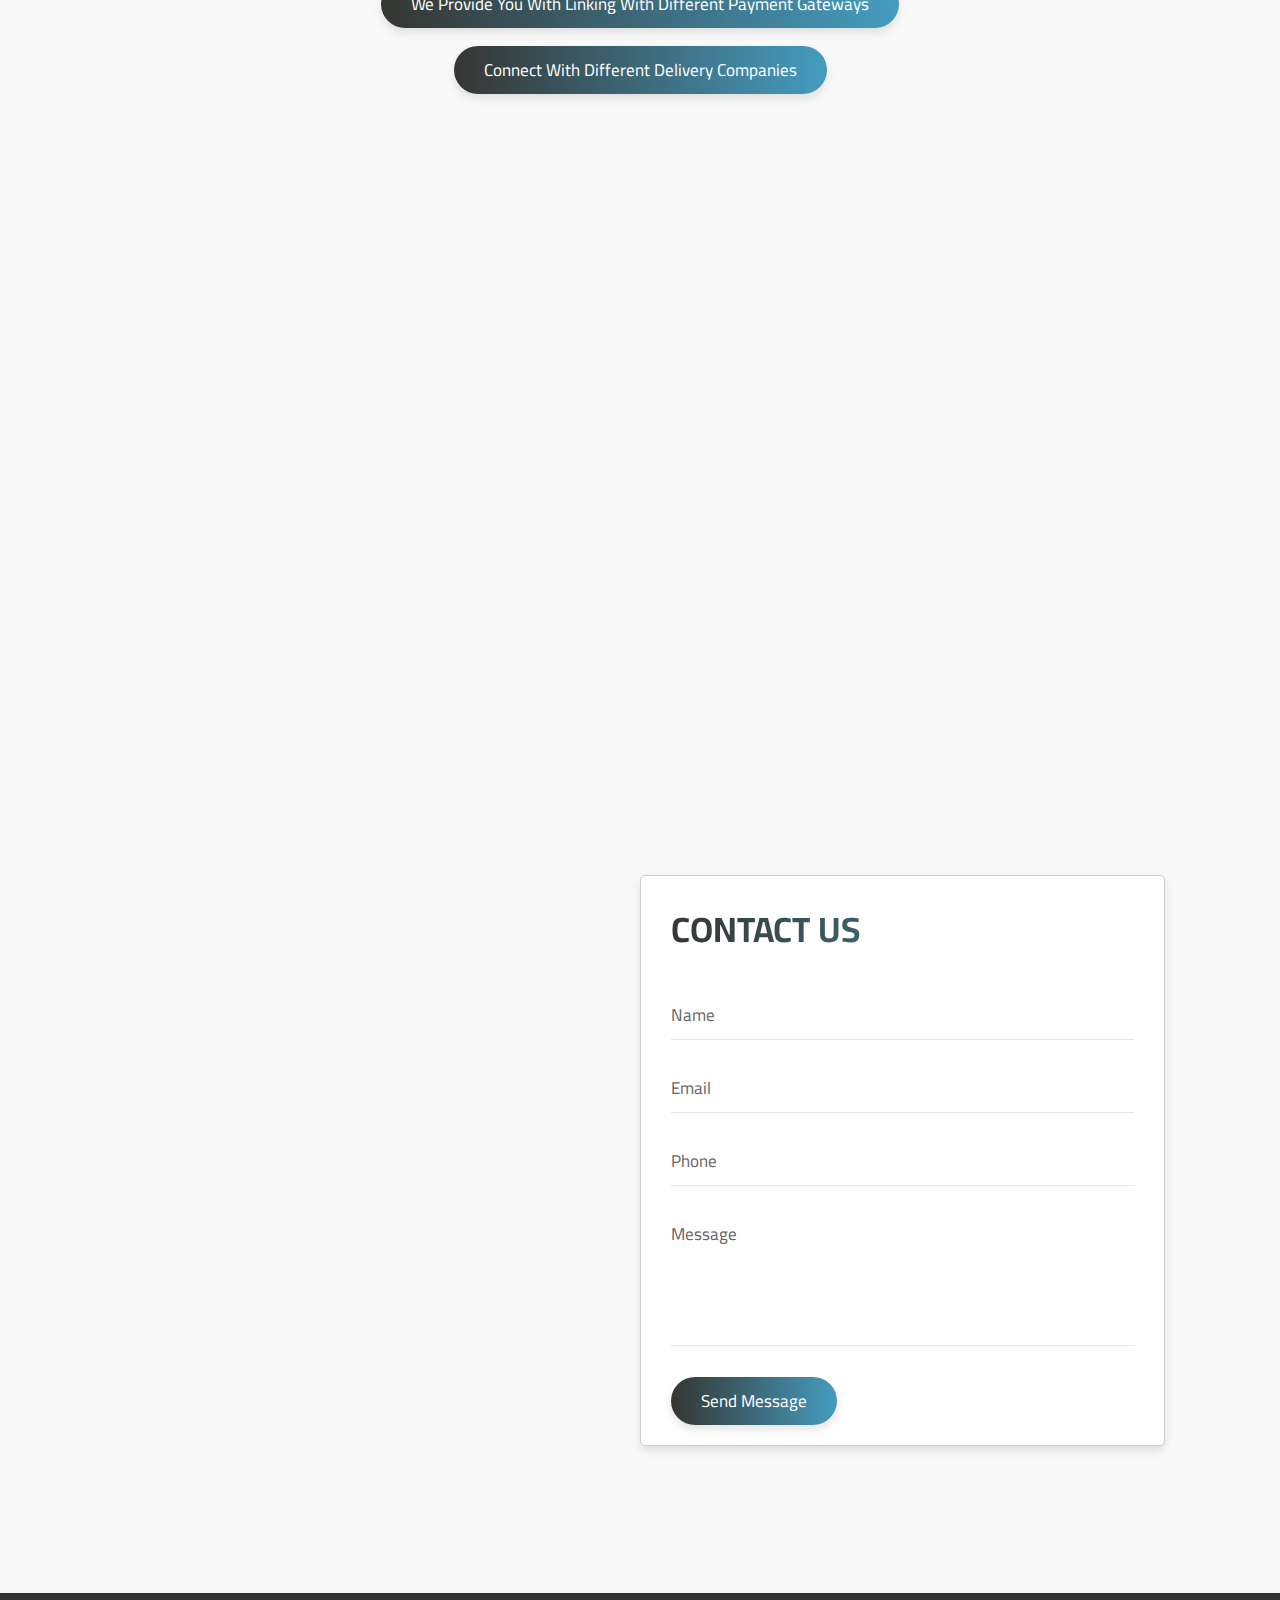
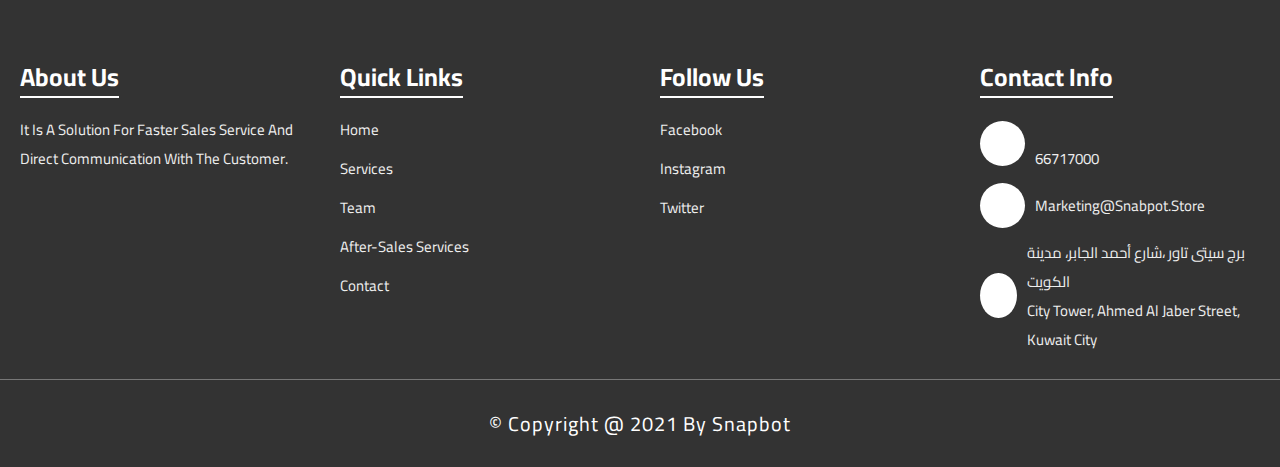
==== commit 33c0b06d: "first commit" ====
--- a/index.html
+++ b/index.html
@@ -5,22 +5,15 @@
     <meta name="viewport" content="width=device-width, initial-scale=1.0">
     <meta content="text/html;charset=utf-8" http-equiv="Content-Type">
 
-    <title>snapbot</title>
-
-    <!-- font awesome cdn link  -->
-    <link rel="stylesheet" href="https://cdnjs.cloudflare.com/ajax/libs/font-awesome/5.15.3/css/all.min.css">
-
+    <title>Fareza</title>
+
+   
     <!-- custom css file link  -->
     <link rel="stylesheet" href="style.css">
-
-    <!-- Google Tag Manager -->
-    <script>(function(w,d,s,l,i){w[l]=w[l]||[];w[l].push({'gtm.start':
-    new Date().getTime(),event:'gtm.js'});var f=d.getElementsByTagName(s)[0],
-    j=d.createElement(s),dl=l!='dataLayer'?'&l='+l:'';j.async=true;j.src=
-    'https://www.googletagmanager.com/gtm.js?id='+i+dl;f.parentNode.insertBefore(j,f);
-    })(window,document,'script','dataLayer','GTM-PC7XMRN');</script>
-    <!-- End Google Tag Manager -->
-
+    <link
+    href="https://fonts.googleapis.com/css?family=Source+Code+Pro:500"
+    rel="stylesheet"
+  />
 
 </head>
 <body>
@@ -30,15 +23,15 @@
 <header>
 
     <a href="#" class="logo"> 
-        <img src="images/logo.png" width="100"alt="">
+        <img src="images/logo.jpg" width="65px" height="65px" alt="logo">
     </a>
     
     <input type="checkbox" id="menu-bar">
     <nav class="navbar">
         <a id="l1" href="#home">Home</a>
-        <a id="l2" href="#features">Features</a>
-        <a id="l3" href="#about">About Us</a>
-        <a id="l4" href="#pricing">After-sales services</a>
+        <a id="l2" href="#services">Services</a>
+        <a id="l3" href="#team">Team</a>
+        <a id="l4" href="#projects">Projects</a>
         <a id="l5" href="#contact">Contact Us</a>
     </nav>
     <select id="select-lang" onchange="handleChangeLanguage()" data-lang-switcher class="lang-select">
@@ -56,52 +49,145 @@
 <!-- home section starts  -->
 
 <section class="home" id="home">
+   
 
     <div class="content">
-        <p3 id="l6">What is </p3>  <p4 id="snapbot">snapbot?</p4>
-        <p id="l7">It is a solution for faster sales service and direct communication with the customer.</p>
+        <p3 id="l6">About </p3><p4 id="snapbot">Fareza Team </p4>
+        <p id="l7">The only way to do great things is to love what you do.</p>
         <a id="l8" href="#contact" class="btn">Contact us now</a>
         
     </div>
 
-    <div class="image">
-        <img src="images/home-img.png" alt="">
-    </div>
+<!--termenal beginning -->
+      
+          <div class="terminal">
+            <div class="terminal__task-bar">
+              <span class="terminal__circle terminal__circle--red"></span>
+              <span class="terminal__circle terminal__circle--yellow"></span>
+              <span class="terminal__circle terminal__circle--green"></span>
+            </div>
+            <div class="terminal__window">
+
+            <!--^-begin definition-->
+              <p class="terminal__prompt delay-2">
+                $
+                <span class="terminal__prompt--typing"
+                  ><span class="cover cover--gimme-dev"></span>Fareza</span
+                >
+              </p>
+              <br>
+
+              <p class="terminal__prompt terminal__prompt--checkout">
+                 
+                <span class="terminal__window--highlight">
+                  <span>#The most protective. 
+                    # The most private.
+                    # For who possesses good taste </span >
+                  </span>
+              </p>
+              <br>
+              <!--^-end definition-->
+
+             <!--&-begin team*************-->
+              <p class="terminal__prompt terminal__prompt--show-contact">
+                $
+                <span class="terminal__prompt--typing">
+                    <span class="cover cover--show-contact"></span>
+                    fareza team - - list
+                </span>
+              </p>
+              <br>
+
+              <p class="terminal__prompt terminal__prompt--mail">
+                <span class="terminal__window--highlight">
+                <a href="https://roqaia-alrfou.vercel.app/">-  Roqaia Alrfou </a>
+               <br> <span>- Abdallah Elhadi </span> 
+               <br> <span>- Tarek Aroui <span/> 
+               <br> <span>- Abdelhamid Boumegouass  </span>           
+                </span>
+              </p>
+              <br>
+
+             <!--&-end team*************-->
+
+            <!--!-begin works*************-->
+            <p class="terminal__prompt terminal__prompt--show-works">
+                $
+                <span class="terminal__prompt--typing">
+                    <span class="cover cover--show-works"></span>
+                   fareza works - - list
+                </span>
+              </p>
+              <br>
+
+              <p class="terminal__prompt terminal__prompt--team">
+                <span class="terminal__window--highlight">
+                    <a href="https://www.timwoork.com" target="_blank">- Timwoork website </a>
+                    <br> <a href="https://www.eloualid-book.com/" target="_blank">- Eloualid Library </a>
+                    <br> <a href="https://qoraia97.wixsite.com/keto" target="_blank">- Keto House</a>     
+                </span>
+              </p>
+
+              <!--!-ends works*************-->
+
+              <!--* begin Clear command -->
+              <!-- <p class="terminal__prompt terminal__prompt--show-clear">
+                $
+                <span class="terminal__prompt--typing">
+                    <span class="cover cover--show-clear"></span>
+                   clear
+                </span>
+              </p> -->
+              <!--* end clear command-->
+            </div>
+          </div>
+         
+        <!--termenal end -->
 
 </section>
 
 <!-- home section ends -->
-
+ <!-- <section class="video" id="video">
+    <video autoplay muted loop id="myVideo">
+        <source src="images/web.mp4" type="video/mp4">
+        Your browser does not support HTML5 video.
+      </video>
+ </section> -->
 <!-- features section starts  -->
 
-<section class="features" id="features">
-
-    <h1 id="l9" class="heading">our features </h1>
+<section class="features" id="services">
+
+    <h1 id="l9" class="heading">our Services </h1>
 
     <div class="box-container">
 
         <div class="box">
             <img class="img-features" src="images/f-icon3.jpg" alt="">
-            <h3 id="l10" >Unique Service</h3>
-            <p id="l11">* You create a unique marketing channel for your brand with full customer ownership.</p>
-            <p id="l12">* We give you an interactive and easy to use interface.</p>
-            <p id="l13">* No commission on sales</p>
-          
+            <h3 id="l10" >Website design and development </h3>
+            <p id="l11">* We design and develop websites with the latest software technologies used in the technical arena </p>
+            <p id="l12">* coding well designed, testable, efficient code by using best software development practices.</p>
+            <p id="l13">* Gather and refine specifications and requirements based on technical needs</p>
         </div>
 
         <div class="box">
-            <img class="img-feature2" src="images/f-icon2.png" alt="">
-            <h3 id="l14">Customer friendly</h3>
-            <p id="l15">* Your online ordering system is available through all social media channels.</p>
-            <p id="l16">* Enable your customers to make purchases on the messaging platform they already use every day.</p>
-            <p id="l17">* You do not need any of the different applications</p>
+            <img class="img-feature2" src="images/f-icon2.jpg" alt="">
+            <h3 id="l14">UX / UI Attractive design</h3>
+            <p id="l15">* Target audience is well defined. </p>
+            <p id="l16">* Clear and intuitive user navigation.</p>
+            <p id="l17">* Transparency of user actions</p>
+            <p id="l1_7">* Everything is easily accessible</p>
+
         </div>
 
         <div class="box">
             <img class="img-features" src="images/f-icon1.png" alt="">
-            <h3 id="l18"> Easy to use</h3>
-            <p id="l19">* You do not need to register or download any of the applications.</p>
-            <p id="l21">* List of your restaurant or shop within WhatsApp</p>
+            <h3 id="l18"> Support and maintenance </h3>
+            <p id="l19">* Fixes and solutions to your website or application issues.</p>
+            <p id="l21">* We alert you as soon as there's an issue and fix it ASAP.</p>
+            <p id="l21_1">* Direct reporting straight to your inbox when you need it.</p>
+            <p id="l21_2">* Powerful insights into your website’s performance, functionality and health.</p>
+
+
         </div>
 
     </div>
@@ -112,24 +198,108 @@
 
 <!-- about section starts  -->
 
-<section class="about" id="about">
-
-    <h1 id="l22" class="heading"> about the app </h1>
+<section class="about" id="team">
+
+    <h1 id="l22" class="heading"> Meet Our Team</h1>
 
     <div class="column">
 
-        <div class="image">
-            <img src="images/about-img.jpeg" alt="">
-        </div>
-
-        <div class="content">
+      
+        <div class="demo">
+            <div class="container">
+              <div class="row">
+                <div id="testimonial-slider" class="owl-carousel">
+                  <div class="testimonial">
+                    <span class="icon fa fa-quote-left"></span>
+                    <p class="description">
+                      Lorem Ipsum is simply dummy text of the printing and typesetting industry. Lorem Ipsum has been the industry's standard dummy text ever since the 1500s.
+                    </p>
+                    <div class="testimonial-content">
+                      <div class="pic">
+                        <img src="https://picsum.photos/130/130?image=1027" alt="">
+                      </div>
+                      <h3 class="name">Michele Miller</h3>
+                      <span class="title">Project Manager</span>
+                    </div>
+                  </div>
+                  <div class="testimonial">
+                    <span class="icon fa fa-quote-left"></span>
+                    <p class="description">
+                      Lorem Ipsum is simply dummy text of the printing and typesetting industry. Lorem Ipsum has been the industry's standard dummy text ever since the 1500s.
+                    </p>
+                    <div class="testimonial-content">
+                      <div class="pic">
+                        <img src="https://picsum.photos/130/130?image=839" alt="">
+                      </div>
+                      <h3 class="name">Patricia Knott</h3>
+                      <span class="title">Web Developer</span>
+                    </div>
+                  </div>
+                  <div class="testimonial">
+                    <span class="icon fa fa-quote-left"></span>
+                    <p class="description">
+                      Lorem Ipsum is simply dummy text of the printing and typesetting industry. Lorem Ipsum has been the industry's standard dummy text ever since the 1500s.
+                    </p>
+                    <div class="testimonial-content">
+                      <div class="pic">
+                        <img src="https://picsum.photos/130/130?image=856" alt="">
+                      </div>
+                      <h3 class="name">Justin Ramos</h3>
+                      <span class="title">Web Developer</span>
+                    </div>
+                  </div>
+                  <div class="testimonial">
+                    <span class="icon fa fa-quote-left"></span>
+                    <p class="description">
+                      Lorem Ipsum is simply dummy text of the printing and typesetting industry. Lorem Ipsum has been the industry's standard dummy text ever since the 1500s.
+                    </p>
+                    <div class="testimonial-content">
+                      <div class="pic">
+                        <img src="https://picsum.photos/130/130?image=836" alt="">
+                      </div>
+                      <h3 class="name">Mary Huntley</h3>
+                      <span class="title">Web Developer</span>
+                    </div>
+                  </div>
+                  <div class="testimonial">
+                    <span class="icon fa fa-quote-left"></span>
+                    <p class="description">
+                      Lorem Ipsum is simply dummy text of the printing and typesetting industry. Lorem Ipsum has been the industry's standard dummy text ever since the 1500s.
+                    </p>
+                    <div class="testimonial-content">
+                      <div class="pic">
+                        <img src="https://picsum.photos/130/130?image=883" alt="">
+                      </div>
+                      <h3 class="name">Aaron Newell</h3>
+                      <span class="title">Web Developer</span>
+                    </div>
+                  </div>
+                          <div class="testimonial">
+                    <span class="icon fa fa-quote-left"></span>
+                    <p class="description">
+                      Lorem Ipsum is simply dummy text of the printing and typesetting industry. Lorem Ipsum has been the industry's standard dummy text ever since the 1500s.
+                    </p>
+                    <div class="testimonial-content">
+                      <div class="pic">
+                        <img src="https://picsum.photos/130/130?image=777" alt="">
+                      </div>
+                      <h3 class="name">Lizzie Geren</h3>
+                      <span class="title">Web Developer</span>
+                    </div>
+                  </div>
+                </div>
+              </div>
+            </div>
+          </div>
+
+        <!-- <div class="content">
             <h3 id="l23">Easy And Perfect Solution For Your Business App</h3>
             <p id="l24">As social media has become the most influential and important virtual space, we help you receive as many requests as possible.</p>
             <p id="l25">Snapbot allows you to reach more customers with the most downloaded whatsapp app.</p>
             <p id="l26">We turn WhatsApp into an online ordering platform and help you sell anywhere.</p>
             <p id="l28">Snapbot offers an integrated network with point-of-sale systems and logistics partners to help you sell anywhere.</p>
             <P id="l29">Close to your customers and start direct selling.</P>
-        </div>
+        </div> -->
 
     </div>
 
@@ -138,9 +308,9 @@
 <!-- about section ends -->
 
 
-<!-- pricing section starts  -->
-
-<section class="pricing" id="pricing">
+<!-- projects section starts  -->
+
+<section class="pricing" id="projects">
 
     <h1 id="l30" class="heading"> After Sales services </h1>
 
@@ -160,7 +330,7 @@
     </div>
 </section>
 
-<!-- pricing section ends -->
+<!-- projects section ends -->
 
 <!-- contact section starts  -->
 
@@ -217,9 +387,9 @@
         <div class="box">
             <h3 id="l36">quick links</h3>
             <a id="l37" href="#home">home</a>
-            <a id="l38" href="#features">features</a>
-            <a id="l39" href="#about">about</a>
-            <a id="l40" href="#pricing">After-sales services</a>
+            <a id="l38" href="#services">services</a>
+            <a id="l39" href="#team">Team</a>
+            <a id="l40" href="#projects">After-sales services</a>
             <a id="l41" href="#contact">contact</a>
         </div>
 
@@ -273,6 +443,7 @@
 let l4  = document.getElementById("l4");
 let l5  = document.getElementById("l5");
 let l6  = document.getElementById("l6");
+let snapbot  = document.getElementById("snapbot");
 let l7  = document.getElementById("l7");
 let l8  = document.getElementById("l8");
 let l9  = document.getElementById("l9");
@@ -311,10 +482,12 @@
 let l42  = document.getElementById("l42");
 let l43  = document.getElementById("l43");
 let l44  = document.getElementById("l44");
-
 let l46  = document.getElementById("l46");
 let l47  = document.getElementById("l47");
-let l48  = document.getElementById("l48")
+let l48  = document.getElementById("l48");
+let l1_7 =  document.getElementById("l1_7");
+
+let l21_2 =  document.getElementById("l21_2");
 
 // Defualt Language is english
 localStorage.setItem("lang", "english");
@@ -339,28 +512,34 @@
     
     function setLanguage(getLanguage){
         if (getLanguage == "english"){
+
+        
             l1.innerHTML = "Home";
-            l2.innerHTML = "Features";
-            l3.innerHTML = "About Us";
-            l4.innerHTML = "After-sales services";
+            l2.innerHTML = "Services";
+            l3.innerHTML = "Team";
+            l4.innerHTML = "Projects";
             l5.innerHTML = "Contact Us";
-            l6.innerHTML = "What is ";
-            l7.innerHTML = "It is a solution for faster sales service and direct communication with the customer.";
+            snapbot.innerHTML = "Fareza "
+            l6.innerHTML = " What is ";
+            l7.innerHTML =" Development innovative solutions. The only way to do great things is to love what you do  ";
             l8.innerHTML = "Contact us now";
-            l9.innerHTML = "our features";
-            l10.innerHTML = "Unique Service";
-            l11.innerHTML = "* You create a unique marketing channel for your brand with full customer ownership.";
-            l12.innerHTML = "* We give you an interactive and easy to use interface.";
-            l13.innerHTML = "* No commission on sales";
-            l14.innerHTML = "Customer friendly";
-            l15.innerHTML = "* Your online ordering system is available through all social media channels.";
-            l16.innerHTML = "* Enable your customers to make purchases on the messaging platform they already use every day.";
-            l17.innerHTML = "* You do not need any of the different applications.";
-            l18.innerHTML = "Easy to use";
-            l19.innerHTML = "* You do not need to register or download any of the applications.";
-
-            l21.innerHTML = "* List of your restaurant or shop within WhatsApp.";
-            l22.innerHTML = "about the app";
+            l9.innerHTML = "our Services";
+            l10.innerHTML = "Website design and development";
+            l11.innerHTML = "* We design and develop websites with the latest software technologies used in the technical arena.";
+            l12.innerHTML = "* Writeing well designed, testable, efficient code by using best software development practices.";
+            l13.innerHTML = "* Gather and refine specifications and requirements based on technical needs";
+            l14.innerHTML = "UX / UI Attractive design";
+            l15.innerHTML = "* Target audience is well defined.";
+            l16.innerHTML = "* Clear and intuitive user navigation.";
+            l17.innerHTML = "* Transparency of user actions.";
+            l1_7.innerHTML = "* Everything is easily accessible."
+            l18.innerHTML = "Support and maintenance";
+            l19.innerHTML = "* Fixes and solutions to your website or application issues.";
+
+            l21.innerHTML = "* We alert you as soon as there's an issue and fix it ASAP.";
+            l21_2.innerHTML= "Powerful insights into your website’s performance, functionality and health.";
+
+            l22.innerHTML = "Meet Our Team";
             l23.innerHTML = "Easy And Perfect Solution For Your Business App";
             l24.innerHTML = "As social media has become the most influential and important virtual space we help you receive as many requests as possible.";
             l25.innerHTML = "Snapbot allows you to reach more customers with the most downloaded whatsapp app.";
@@ -376,7 +555,7 @@
             l35.innerHTML = "It is a solution for faster sales service and direct communication with the customer.";
             l36.innerHTML = "Quick Links";
             l37.innerHTML = "home";
-            l38.innerHTML = "features";
+            l38.innerHTML = "services";
             l39.innerHTML = "about";
             l40.innerHTML = "After-sales services";
             l41.innerHTML = "contact";
@@ -393,11 +572,12 @@
             snapbot.innerHTML="";
             send.innerHTML="ارسال";
             l1.innerHTML = "الرئيسية";
-            l2.innerHTML = "مميزاتنا";
-            l3.innerHTML = "من نحن";
-            l4.innerHTML = "خدمات ما بعد البيع";
+            l2.innerHTML = "خدماتنا";
+            l3.innerHTML = "فريق العمل";
+            l4.innerHTML = "مشاريعنا";
             l5.innerHTML = "اتصل بنا";
-            l6.innerHTML = "  snapbot? ما هو";
+            snapbot.innerHTML = "فريق فارزة ";
+            l6.innerHTML = "حول";
             l7.innerHTML = "هو حل لخدمة مبيعات اسرع وتواصل مباشر مع العميل .";
             l8.innerHTML = "اتصل بنا";
             l9.innerHTML = "مميزاتنا";
--- a/style.css
+++ b/style.css
@@ -1,775 +1,1008 @@
-@import url('https://fonts.googleapis.com/css2?family=Poppins:wght@100;200;300;400&display=swap');
-
-:root{
-    --gray:#353632;
-    --green:#32791c;
-    --gradient:linear-gradient(90deg, var(--gray), var(--green));
-}
-
-*{
-    font-family: 'Poppins', sans-serif;
-    margin:0; padding:0;
-    box-sizing: border-box;
-    text-decoration: none;
-    outline: none; border:none;
-    text-transform: capitalize;
-}
-
-*::selection{
-    background:var(--green);
-    color:#fff;
-}
-
-
-html{
-    font-size: 62.5%;
-    overflow-x: hidden;
-}
-
-body{
-    background:#f9f9f9;
-}
-
-
-    /* language */
-header .language #english{
-    background-color: var(--gray);
-    display: inline-block;
-    padding: 2px 5px;
-    font-size: 16px;
-    cursor: pointer;
-    text-align: center;
-    text-decoration: none;
-    outline: none;
-    color: #fff;
-    border: none;
-    border-radius: 5px;
-    box-shadow: 0 3px #999;    
-
-}
-header .language #english:hover {background-color: #3e8e41}
+@import url('https://fonts.googleapis.com/css2?family=Cairo:wght@200;400;600&display=swap');
+@import url("https://fonts.googleapis.com/css?family=Source+Code+Pro:500");
+@import url(//db.onlinewebfonts.com/c/7d411bb0357d6fd29347455b7d207995?family=JF+Flat);:root {
+  --gray: #353632;
+  --green: #449cc0;
+  --gradient: linear-gradient(90deg, var(--gray), var(--green));
+}
+
+* {
+  font-family: 'Cairo', sans-serif;
+  margin: 0;
+  padding: 0;
+  box-sizing: border-box;
+  text-decoration: none;
+  outline: none;
+  border: none;
+  text-transform: capitalize;
+}
+
+*::selection {
+  background: var(--green);
+  color: #fff;
+}
+
+html {
+  font-size: 62.5%;
+  overflow-x: hidden;
+}
+
+body {
+  background: #f9f9f9;
+}
+
+/* language */
+header .language #english {
+  background-color: var(--gray);
+  display: inline-block;
+  padding: 2px 5px;
+  font-size: 16px;
+  cursor: pointer;
+  text-align: center;
+  text-decoration: none;
+  outline: none;
+  color: #fff;
+  border: none;
+  border-radius: 5px;
+  box-shadow: 0 3px #999;
+}
+header .language #english:hover {
+  background-color: #3e8e41;
+}
 header .language #english:active {
-    background-color: #3e8e41;
-    box-shadow: 0 5px #666;
-    transform: translateY(4px);
-  }
-
-
-  /************************/
-  header .language #arabic{
-    background-color: var(--gray);
-    display: inline-block;
-    padding: 2px 5px;
-    font-size: 16px;
-    cursor: pointer;
-    text-align: center;
-    text-decoration: none;
-    outline: none;
-    color: #fff;
-    border: none;
-    border-radius: 5px;
-    box-shadow: 0 3px #999;    
-
-}
-header .language #arabicabic:hover {background-color: #3e8e41}
+  background-color: #3e8e41;
+  box-shadow: 0 5px #666;
+  transform: translateY(4px);
+}
+
+/************************/
+header .language #arabic {
+  background-color: var(--gray);
+  display: inline-block;
+  padding: 2px 5px;
+  font-size: 16px;
+  cursor: pointer;
+  text-align: center;
+  text-decoration: none;
+  outline: none;
+  color: #fff;
+  border: none;
+  border-radius: 5px;
+  box-shadow: 0 3px #999;
+}
+header .language #arabicabic:hover {
+  background-color: #3e8e41;
+}
 
 header .language #arabic:active {
-    background-color: #3e8e41;
-    box-shadow: 0 5px #666;
-    transform: translateY(4px);
-  }
+  background-color: #3e8e41;
+  box-shadow: 0 5px #666;
+  transform: translateY(4px);
+}
 
 /***************************************/
-section{
-    min-height: 100vh;
-    padding:0 9%;
-    padding-top: 7.5rem;
-    padding-bottom: 2rem;
-}
-
-.btn{
-    display: inline-block;
-    margin-top: 1rem;
-    padding:.8rem 3rem;
-    border-radius: 5rem;
-    background:var(--gradient);
-    font-size: 1.7rem;
-    color:#fff;
-    cursor: pointer;
-    box-shadow: 0 .5rem 1rem rgba(0,0,0,.1);
-    transition: all .3s linear;
-}
-
-.btn:hover{
-    transform: scale(1.1);
-}
-
-.heading{
-    text-align: center;
-    background:var(--gradient);
-    color:transparent;
-    -webkit-background-clip: text;
-    background-clip: text;
-    font-size: 3.5rem;
-    text-transform: uppercase;
-    padding:1rem;
-}
-
-header{
-    position: fixed;
-    top:0; left:0;
-    width:100%;
-    background:#fff;
-    box-shadow: 0 .5rem 1rem rgba(0,0,0,.1);
-    padding:2rem 9%;
-    display: flex;
-    align-items: center;
-    justify-content: space-between;
-    z-index: 1000;
-}
-
-header .logo{
-    font-size: 2rem;
-    color:var(--gray);
-    margin-top: 4px;
-}
-header .logo span{
-    color:var(--green);
-}
-
-header .navbar a{
-    font-size: 1.7rem;
-    margin-left: 2rem;
-    color:var(--gray);
-}
-
-header .navbar a:hover{
-    color:var(--green);
-}
-
-header input{
-    display: none;
-}
-
-header label{
-    font-size: 3rem;
-    color:var(--gray);
-    cursor: pointer;
-    visibility: hidden;
-    opacity: 0;
-}
-
-.home{
-    display: flex;
-    align-items: center;
-    justify-content: center;
-    background:url(../images/home-bg-img.png) no-repeat;
-    background-size: cover;
-    background-position: bottom;
-} 
-
-.home .image img{
-    width:40vw;
-    animation: float 3s linear infinite;
-}
-.home .hero img{
-    width:100%;
-    margin: auto;
-  
-}
-
-@keyframes float{
-    0%, 100%{
-        transform: translateY(0rem);
-    }
-    50%{
-        transform: translateY(-3.5rem);
-    }
-}
-
-.home .content p3{
-    font-size: 5.5rem;
-    color:#333;
-    text-transform: uppercase;
-}
-
-.home .content p4{
-    color:var(--green);
-    text-transform: uppercase;
-    font-size: 5.5rem;
-    font-weight: bold;
-
-}
-
-.home .content p{
-    font-size: 2.3rem;
-    color:#666;
-    padding:1rem 0;
-    font-weight:bold;
-    text-shadow: 0 0 5px #ffffff;
-}
-
-.features .box-container{
-    display: flex;
-    align-items: center;
-    justify-content: center;
-    flex-wrap: wrap;
-}
-
-.features .box-container .box{
-    flex:1 1 30rem;
-    background:#fff;
-    border-radius: .5rem;
-    border:.1rem solid rgba(0,0,0,.2);
-    box-shadow: 0 .5rem 1rem rgba(0,0,0,.1);
-    margin:1.5rem;
-    padding:3rem 2rem;
-    border-radius: .5rem;
-    text-align: center;
-    transition: .2s linear;
-}
-
-.features .box-container .box img{
-    height: 20rem;
-}
-
-
-.features .box-container .box .img-feature2{
-    height: 30rem;
-    width: 30rem;
-}
-
-
-.features .box-container .box h3{
-    font-size: 2rem;
-    color:#333;
-    padding-top: 1rem;
-}
-
-.features .box-container .box p{
-    font-size: 1.3rem;
-    color:#666;
-    padding: 1rem 0;
-
-}
-
-.about{
-    /* background:url(../images/about-bg.png) no-repeat; */
-    background-size: cover;
-    background-position: center;
-    padding-bottom: 3rem;
-}
-
-.about .column{
-    display: flex;
-    align-items: center;
-    justify-content: center;
-    flex-wrap: wrap;
-}
-
-.about .column .image{
-   
-    flex:0.5 1 40rem;
-    margin-right: 6rem;
-    
-}
-
-.about .column .image img{
-    width:100%;
-}
-
-.about .column .content{
-    flex:1 1 40rem;
-    margin: auto;
-    align-items: center;
-    justify-content: center;
-    
-   
-}
-
-.about .column .content h3{
-    font-size: 3rem;
-    color:#666;
-    margin: auto;
-}
-
-.about .column .content p{
-    font-size: 1.5rem;
-    color:#666;
-    padding:1rem 0;
- }
-
-.about .column .content .buttons a:last-child{
-    margin-left: 2rem;
-}
-
-.newsletter{
-    text-align: center;
-    padding:5rem 1rem;
-    background:url(../images/subscribe-bg.png) no-repeat;
-    background-size: cover;
-    background-position: center;
-}
-
-.newsletter h3{
-    color:#fff;
-    font-size: 3rem;
-    text-transform: uppercase;
-}
-
-.newsletter p{
-    color:#fff;
-    font-size: 1.6rem;
-    margin:2rem auto;
-    width:70rem;
-}
-
-.newsletter form{
-    display: flex;
-    max-width: 70rem;
-    border:.2rem solid #fff;
-    padding:.5rem;
-    border-radius: 5rem;
-    margin:2rem auto;
-    height:5.5rem;
-}
-
-.newsletter form input[type="email"]{
-    padding:0 2rem;
-    font-size: 1.7rem;
-    background:none;
-    width:100%;
-    color:#fff;
-    text-transform: none;
-    background:none;
-}
-
-.newsletter form input[type="email"]::placeholder{
-    color:#eee;
-    text-transform: capitalize;
-}
-
-.newsletter form input[type="submit"]{
-    background:#fff;
-    width:20rem;
-    font-size: 1.7rem;
-    border-radius: 5rem;
-    cursor: pointer;
-} 
-
-.newsletter form input[type="submit"]:hover{
-    color:var(--green);
-}
-
-.review .box-container{
-    display: flex;
-    align-items: center;
-    justify-content: center;
-    flex-wrap: wrap;
-}
-
-.review .box-container .box{
-    background:#fff;
-    margin:1rem;
-    padding:1rem;
-    text-align: center;
-    position: relative;
-    border:.1rem solid rgba(0,0,0,.2);
-    box-shadow: 0 .5rem 1rem rgba(0,0,0,.1);
-    flex:1 1 30rem;
-    border-radius: .5rem;
-}
-
-.review .box-container .box .fa-quote-right{
-    position: absolute;
-    top:1rem; right:2rem;
-    font-size: 8rem;
-    color:var(--green);
-    opacity: .3;
-}
-
-.review .box-container .box .user img{
-    border-radius: 50%;
-    object-fit: cover;
-    height: 7rem;
-    width:7rem;
-    margin-top: 2rem;
-}
-
-.review .box-container .box .user h3{
-    color:var(--green);
-    font-size: 2rem;
-}
-
-.review .box-container .box .user .stars i{
-    color:var(--gray);
-    font-size: 1.5rem;
-    padding:1rem 0;
-}
-
-.review .box-container .box .comment{
-    color:#666;
-    font-size: 1.4rem;
-    padding:1rem;
-}
-
-.pricing .box-container{
-    display: flex;
-    align-items: center;
-    justify-content: center;
-    flex-wrap: wrap;
-}
-
-.pricing .box-container .box{
-    flex:1 1 27rem;
-    margin:1rem;
-    padding:1rem;
-    background:#fff;
-    border:.1rem solid rgba(0,0,0,.2);
-    box-shadow: 0 .5rem 1rem rgba(0,0,0,.1);
-    border-radius: .5rem;
-    text-align: center;
-    padding-bottom: 3rem;
+section {
+  min-height: 100vh;
+  padding: 0 9%;
+  padding-top: 7.5rem;
+  padding-bottom: 2rem;
+}
+
+.btn {
+  display: inline-block;
+  margin-top: 1rem;
+  padding: 0.8rem 3rem;
+  border-radius: 5rem;
+  background: var(--gradient);
+  font-size: 1.7rem;
+  color: #fff;
+  cursor: pointer;
+  box-shadow: 0 0.5rem 1rem rgba(0, 0, 0, 0.1);
+  transition: all 0.3s linear;
+}
+
+.btn:hover {
+  transform: scale(1.1);
+}
+
+.heading {
+  text-align: center;
+  background: var(--gradient);
+  color: transparent;
+  -webkit-background-clip: text;
+  background-clip: text;
+  font-size: 3.5rem;
+  text-transform: uppercase;
+  padding: 1rem;
+}
+
+header {
+  position: fixed;
+  top: 0;
+  left: 0;
+  width: 100%;
+  background: #fff;
+  box-shadow: 0 0.5rem 1rem rgba(0, 0, 0, 0.1);
+  padding: 2rem 9%;
+  display: flex;
+  align-items: center;
+  justify-content: space-between;
+  z-index: 1000;
+}
+
+header .logo {
+  font-size: 2rem;
+  color: var(--gray);
+  margin-top: 4px;
+}
+header .logo span {
+  color: var(--green);
+}
+
+header .navbar a {
+  font-size: 1.7rem;
+  margin-left: 2rem;
+  color: var(--gray);
+}
+
+header .navbar a:hover {
+  color: var(--green);
+}
+
+header input {
+  display: none;
+}
+
+header label {
+  font-size: 3rem;
+  color: var(--gray);
+  cursor: pointer;
+  visibility: hidden;
+  opacity: 0;
+}
+.video {
+  min-width: 0.0005%;
+  min-height: 0.0005%;
+}
+.home {
+  display: flex;
+  align-items: center;
+  justify-content: center;
+  background:url(../images/home-bg-img.png) no-repeat;
+  background-size: cover;
+  background-position: bottom;
+}
+
+.home .image img {
+  width: 40vw;
+  animation: float 15s forwards ; animation-iteration-count: 1;
+}
+.home .hero img {
+  width: 100%;
+  margin: auto;
+}
+
+@keyframes float {
+  0%,
+  100% {
+    transform: translateY(0rem);
+  }
+  50% {
+    transform: translateY(-3.5rem);
+  }
+}
+
+.home .content p3 {
+  font-size: 5.5rem;
+  color: #333;
+  text-transform: uppercase;
+}
+
+.home .content  {
+  width: 40%;
+}
+
+.home .content p4 {
+  color: var(--green);
+  text-transform: uppercase;
+  font-size: 5.5rem;
+  font-weight: bold;
+}
+
+.home .content p {
+  font-size: 2.3rem;
+  color: #666;
+  padding: 1rem 0;
+  font-weight: bold;
+  text-shadow: 0 0 5px #ffffff;
+}
+
+.features .box-container {
+  display: flex;
+  align-items: center;
+  justify-content: center;
+  flex-wrap: wrap;
+}
+
+.features .box-container .box {
+  flex: 1 1 30rem;
+  background: #fff;
+  border-radius: 0.5rem;
+  border: 0.1rem solid rgba(0, 0, 0, 0.2);
+  box-shadow: 0 0.5rem 1rem rgba(0, 0, 0, 0.1);
+  margin: 1.5rem;
+  padding: 3rem 2rem;
+  border-radius: 0.5rem;
+  text-align: center;
+  transition: 0.2s linear;
+}
+
+.features .box-container .box img {
+  height: 20rem;
+}
+
+.features .box-container .box .img-feature2 {
+  height: 105%;
+  width: 105%;
+}
+
+
+.features .box-container .box h3 {
+  font-size: 2rem;
+  color: #333;
+  padding-top: 1rem;
+}
+
+.features .box-container .box p {
+  font-size: 1.3rem;
+  color: #666;
+  padding: 1rem 0;
+}
+
+.about {
+  /* background:url(../images/about-bg.png) no-repeat; */
+  background-size: cover;
+  background-position: center;
+  padding-bottom: 3rem;
+}
+
+.about .column {
+  display: flex;
+  align-items: center;
+  justify-content: center;
+  flex-wrap: wrap;
+}
+
+.about .column .image {
+  flex: 0.5 1 40rem;
+  margin-right: 6rem;
+}
+
+.about .column .image img {
+  width: 100%;
+}
+
+.about .column .content {
+  flex: 1 1 40rem;
+  margin: auto;
+  align-items: center;
+  justify-content: center;
+}
+
+.about .column .content h3 {
+  font-size: 3rem;
+  color: #666;
+  margin: auto;
+}
+
+.about .column .content p {
+  font-size: 1.5rem;
+  color: #666;
+  padding: 1rem 0;
+}
+
+.about .column .content .buttons a:last-child {
+  margin-left: 2rem;
+}
+
+.newsletter {
+  text-align: center;
+  padding: 5rem 1rem;
+  background: url(../images/subscribe-bg.png) no-repeat;
+  background-size: cover;
+  background-position: center;
+}
+
+.newsletter h3 {
+  color: #fff;
+  font-size: 3rem;
+  text-transform: uppercase;
+}
+
+.newsletter p {
+  color: #fff;
+  font-size: 1.6rem;
+  margin: 2rem auto;
+  width: 70rem;
+}
+
+.newsletter form {
+  display: flex;
+  max-width: 70rem;
+  border: 0.2rem solid #fff;
+  padding: 0.5rem;
+  border-radius: 5rem;
+  margin: 2rem auto;
+  height: 5.5rem;
+}
+
+.newsletter form input[type="email"] {
+  padding: 0 2rem;
+  font-size: 1.7rem;
+  background: none;
+  width: 100%;
+  color: #fff;
+  text-transform: none;
+  background: none;
+}
+
+.newsletter form input[type="email"]::placeholder {
+  color: #eee;
+  text-transform: capitalize;
+}
+
+.newsletter form input[type="submit"] {
+  background: #fff;
+  width: 20rem;
+  font-size: 1.7rem;
+  border-radius: 5rem;
+  cursor: pointer;
+}
+
+.newsletter form input[type="submit"]:hover {
+  color: var(--green);
+}
+
+.review .box-container {
+  display: flex;
+  align-items: center;
+  justify-content: center;
+  flex-wrap: wrap;
+}
+
+.review .box-container .box {
+  background: #fff;
+  margin: 1rem;
+  padding: 1rem;
+  text-align: center;
+  position: relative;
+  border: 0.1rem solid rgba(0, 0, 0, 0.2);
+  box-shadow: 0 0.5rem 1rem rgba(0, 0, 0, 0.1);
+  flex: 1 1 30rem;
+  border-radius: 0.5rem;
+}
+
+.review .box-container .box .fa-quote-right {
+  position: absolute;
+  top: 1rem;
+  right: 2rem;
+  font-size: 8rem;
+  color: var(--green);
+  opacity: 0.3;
+}
+
+.review .box-container .box .user img {
+  border-radius: 50%;
+  object-fit: cover;
+  height: 7rem;
+  width: 7rem;
+  margin-top: 2rem;
+}
+
+.review .box-container .box .user h3 {
+  color: var(--green);
+  font-size: 2rem;
+}
+
+.review .box-container .box .user .stars i {
+  color: var(--gray);
+  font-size: 1.5rem;
+  padding: 1rem 0;
+}
+
+.review .box-container .box .comment {
+  color: #666;
+  font-size: 1.4rem;
+  padding: 1rem;
+}
+
+.pricing .box-container {
+  display: flex;
+  align-items: center;
+  justify-content: center;
+  flex-wrap: wrap;
+}
+
+.pricing .box-container .box {
+  flex: 1 1 27rem;
+  margin: 1rem;
+  padding: 1rem;
+  background: #fff;
+  border: 0.1rem solid rgba(0, 0, 0, 0.2);
+  box-shadow: 0 0.5rem 1rem rgba(0, 0, 0, 0.1);
+  border-radius: 0.5rem;
+  text-align: center;
+  padding-bottom: 3rem;
 }
 
 .pricing .box-container .box:nth-child(2),
-.pricing .box-container .box:hover{
-    border:.2rem solid var(--green);
-}
-
-.pricing .box-container .box .title{
-    color:var(--gray);
-    font-size: 2.5rem;
-    padding-top: 1rem;
-}
-
-.pricing .box-container .box .price{
-    font-size: 4rem;
-    color:var(--green);
-    padding:1rem 0;
-}
-
-.pricing .box-container .box .price span{
-    font-size: 2rem;
-}
-
-.pricing .box-container .box ul{
-    padding:1rem 0;
-    list-style: none;
-}
-
-.pricing .box-container .box ul li{
-    font-size: 1.7rem;
-    color:#666;
-    padding:.5rem 0;
-}
-
-.pricing .box-container .box ul li .fa-check{
-    color:lightgreen;
-}
-
-.pricing .box-container .box ul li .fa-times{
-    color:tomato;
-}
-
-.contact{
-    display: flex;
-    align-items: center;
-    justify-content: center;
-    flex-wrap: wrap;
-    padding-bottom: 4rem;
-}
-
-.contact .image{
-    flex:1 1 40rem;
-}
-
-.contact .image img{
-    width:100%;
-    padding:2rem;
-}
-
-.contact form{
-    flex:1 1 40rem;
-    padding:2rem 3rem;
-    border:.1rem solid rgba(0,0,0,.2);
-    box-shadow: 0 .5rem 1rem rgba(0,0,0,.1);
-    border-radius: .5rem;
-    background:#fff;
-}
-
-.contact form .heading{
-    text-align: left;
-    padding:0;
-    padding-bottom: 2rem;
-}
-
-.contact form .inputBox{
-    position: relative;
-}
-
-.contact form .inputBox input, .contact form .inputBox textarea{
-    width:100%;
-    background:none;
-    color:#666;
-    margin:1.5rem 0;
-    padding:.5rem 0;
-    font-size: 1.7rem;
-    border-bottom: .1rem solid rgba(0,0,0,.1);
-    text-transform: none;
-}
-
-.contact form .inputBox textarea{
-    resize: none;
-    height: 13rem;
-}
-
-.contact form .inputBox label{
-    position: absolute;
-    top:1.7rem; left:0;
-    font-size: 1.7rem;
-    color:#666;
-    transition: .2s linear;
+.pricing .box-container .box:hover {
+  border: 0.2rem solid var(--green);
+}
+
+.pricing .box-container .box .title {
+  color: var(--gray);
+  font-size: 2.5rem;
+  padding-top: 1rem;
+}
+
+.pricing .box-container .box .price {
+  font-size: 4rem;
+  color: var(--green);
+  padding: 1rem 0;
+}
+
+.pricing .box-container .box .price span {
+  font-size: 2rem;
+}
+
+.pricing .box-container .box ul {
+  padding: 1rem 0;
+  list-style: none;
+}
+
+.pricing .box-container .box ul li {
+  font-size: 1.7rem;
+  color: #666;
+  padding: 0.5rem 0;
+}
+
+.pricing .box-container .box ul li .fa-check {
+  color: lightgreen;
+}
+
+.pricing .box-container .box ul li .fa-times {
+  color: tomato;
+}
+
+.contact {
+  display: flex;
+  align-items: center;
+  justify-content: center;
+  flex-wrap: wrap;
+  padding-bottom: 4rem;
+}
+
+.contact .image {
+  flex: 1 1 40rem;
+}
+
+.contact .image img {
+  width: 100%;
+  padding: 2rem;
+}
+
+.contact form {
+  flex: 1 1 40rem;
+  padding: 2rem 3rem;
+  border: 0.1rem solid rgba(0, 0, 0, 0.2);
+  box-shadow: 0 0.5rem 1rem rgba(0, 0, 0, 0.1);
+  border-radius: 0.5rem;
+  background: #fff;
+}
+
+.contact form .heading {
+  text-align: left;
+  padding: 0;
+  padding-bottom: 2rem;
+}
+
+.contact form .inputBox {
+  position: relative;
+}
+
+.contact form .inputBox input,
+.contact form .inputBox textarea {
+  width: 100%;
+  background: none;
+  color: #666;
+  margin: 1.5rem 0;
+  padding: 0.5rem 0;
+  font-size: 1.7rem;
+  border-bottom: 0.1rem solid rgba(0, 0, 0, 0.1);
+  text-transform: none;
+}
+
+.contact form .inputBox textarea {
+  resize: none;
+  height: 13rem;
+}
+
+.contact form .inputBox label {
+  position: absolute;
+  top: 1.7rem;
+  left: 0;
+  font-size: 1.7rem;
+  color: #666;
+  transition: 0.2s linear;
 }
 
 .contact form .inputBox input:focus ~ label,
 .contact form .inputBox input:valid ~ label,
 .contact form .inputBox textarea:focus ~ label,
-.contact form .inputBox textarea:valid ~ label{
-    top:-.5rem;
+.contact form .inputBox textarea:valid ~ label {
+  top: -0.5rem;
+  font-size: 1.5rem;
+  color: var(--green);
+}
+.footer {
+  padding-top: 3rem;
+  background: #333;
+  background-size: cover;
+  background-position: center;
+}
+
+.footer .box-container {
+  display: flex;
+  flex-wrap: wrap;
+}
+
+.footer .box-container .box {
+  flex: 1 1 25rem;
+  margin: 2rem;
+}
+
+.footer .box-container .box h3 {
+  font-size: 2.5rem;
+  padding: 1rem 0;
+  color: #fff;
+  text-decoration: underline;
+  text-underline-offset: 1rem;
+}
+
+.footer .box-container .box p {
+  font-size: 1.5rem;
+  padding: 0.5rem 0;
+  color: #eee;
+}
+
+.footer .box-container .box a {
+  display: block;
+  font-size: 1.5rem;
+  padding: 0.5rem 0;
+  color: #eee;
+}
+
+.footer .box-container .box a:hover {
+  text-decoration: underline;
+}
+
+.footer .box-container .box .info {
+  display: flex;
+  align-items: center;
+}
+
+.footer .box-container .box .info i {
+  margin: 0.5rem 0;
+  margin-right: 1rem;
+  border-radius: 50%;
+  background: #fff;
+  color: var(--green);
+  font-size: 1.5rem;
+  height: 4.5rem;
+  width: 4.5rem;
+  line-height: 4.5rem;
+  text-align: center;
+}
+
+.footer .credit {
+  font-size: 2rem;
+  font-weight: normal;
+  letter-spacing: 0.1rem;
+  color: #fff;
+  border-top: 0.1rem solid #fff5;
+  padding: 2.5rem 1rem;
+  text-align: center;
+}
+
+/* media queries  */
+
+@media (max-width: 1200px) {
+  html {
+    font-size: 55%;
+  }
+}
+
+@media (max-width: 991px) {
+  section {
+    padding: 0 3%;
+    padding-top: 7.5rem;
+    padding-bottom: 2rem;
+  }
+  .home .hero img {
+    width: 100%;
+    margin: auto;
+  }
+}
+
+@media (max-width: 768px) {
+  .home .hero img {
+    width: 100%;
+    margin: auto;
+  }
+
+  header label {
+    visibility: visible;
+    opacity: 1;
+  }
+
+  header .navbar {
+    position: absolute;
+    top: 100%;
+    left: 0;
+    width: 100%;
+    background: #fff;
+    padding: 1rem 2rem;
+    border-top: 0.1rem solid rgba(0, 0, 0, 0.2);
+    box-shadow: 0 0.5rem 1rem rgba(0, 0, 0, 0.1);
+    transform-origin: top;
+    transform: scaleY(0);
+    opacity: 0;
+    transition: 0.2s linear;
+  }
+
+  header .navbar a {
+    display: block;
+    margin: 2rem 0;
+    font-size: 2rem;
+  }
+
+  header input:checked ~ .navbar {
+    transform: scaleY(1);
+    opacity: 1;
+  }
+
+  header input:checked ~ label::before {
+    content: "\f00d";
+  }
+
+  .home {
+    flex-flow: column-reverse;
+  }
+
+  .home .image img {
+    width: 100%;
+  }
+
+  .home .content h3 {
+    font-size: 3.6rem;
+  }
+
+  .home .content p {
     font-size: 1.5rem;
-    color:var(--green);
-}
-.footer{
-    padding-top: 3rem;
-    background:#333;
-    background-size: cover;
-    background-position: center;
-}
-
-.footer .box-container{
-    display: flex;
-    flex-wrap: wrap;
-}
-
-.footer .box-container .box{
-    flex:1 1 25rem;
-    margin:2rem;
-}
-
-.footer .box-container .box h3{
-    font-size: 2.5rem;
-    padding:1rem 0;
-    color:#fff;
-    text-decoration: underline;
-    text-underline-offset: 1rem;
-}
-
-.footer .box-container .box p{
-    font-size: 1.5rem;
-    padding:.5rem 0;
-    color:#eee;
-}
-
-.footer .box-container .box a{
+  }
+
+  .about {
+    background-position: right;
+  }
+
+  .newsletter p {
+    width: auto;
+  }
+  .about .column .content {
+    text-align: center;
+  }
+  .about .column .image {
+    width: 100%;
+    text-align: center;
     display: block;
-    font-size: 1.5rem;
-    padding:.5rem 0;
-    color:#eee;
-}
-
-.footer .box-container .box a:hover{
-    text-decoration: underline;
-}
-
-.footer .box-container .box .info{
-    display: flex;
-    align-items: center;
-}
-
-.footer .box-container .box .info i{
-    margin:.5rem 0;
-    margin-right: 1rem;
-    border-radius: 50%;
-    background:#fff;
-    color:var(--green);
-    font-size: 1.5rem;
-    height:4.5rem;
-    width:4.5rem;
-    line-height: 4.5rem;
+    margin-left: auto;
+    margin-right: auto;
+    width: 50%;
+  }
+}
+
+@media (max-width: 450px) {
+  .home .hero img {
+    width: 100%;
+    margin: auto;
+  }
+
+  html {
+    font-size: 50%;
+  }
+
+  .about .column .content .buttons a {
+    width: 100%;
     text-align: center;
-}
-
-.footer .credit{
-    font-size: 2rem;
-    font-weight: normal;
-    letter-spacing: .1rem;
-    color:#fff;
-    border-top: .1rem solid #fff5;
-    padding:2.5rem 1rem;
+  }
+
+  .about .column .content {
     text-align: center;
-}
-
-
-/* media queries  */
-
-@media (max-width:1200px){
-    
-    html{
-        font-size: 55%;
+  }
+  .about .column .image {
+    width: 100%;
+    text-align: center;
+    display: block;
+    margin-left: auto;
+    margin-right: auto;
+    width: 50%;
+  }
+
+  .about .column .content .buttons a:last-child {
+    margin: 1rem 0;
+  }
+}
+
+header select {
+  width: 120px;
+  padding: 12px;
+  border: 0 !important;
+  background-color: #fff5;
+  /* needed */
+  -webkit-appearance: none;
+  -moz-appearance: none;
+  appearance: none;
+  /* SVG background image */
+  background-image: url("data:image/svg+xml;charset=UTF-8,%3Csvg%20xmlns%3D%22http%3A%2F%2Fwww.w3.org%2F2000%2Fsvg%22%20width%3D%2212%22%20height%3D%2212%22%20viewBox%3D%220%200%2012%2012%22%3E%3Ctitle%3Edown-arrow%3C%2Ftitle%3E%3Cg%20fill%3D%22%23000000%22%3E%3Cpath%20d%3D%22M10.293%2C3.293%2C6%2C7.586%2C1.707%2C3.293A1%2C1%2C0%2C0%2C0%2C.293%2C4.707l5%2C5a1%2C1%2C0%2C0%2C0%2C1.414%2C0l5-5a1%2C1%2C0%2C1%2C0-1.414-1.414Z%22%20fill%3D%22%23000000%22%3E%3C%2Fpath%3E%3C%2Fg%3E%3C%2Fsvg%3E");
+  background-size: 0.6em;
+  background-position: calc(100% - 1.3em) center;
+  background-repeat: no-repeat;
+}
+select::-ms-expand {
+  display: none;
+}
+
+/** Terminal styles ***/
+@import url("https://fonts.googleapis.com/css?family=Source+Code+Pro:500");
+.terminal {
+  width:60%; 
+  line-height: 1.5rem;
+  position: relative;
+  margin: 0 auto;
+  color: #11bd0c; 
+  font-family: "Poppins", sans-serif;
+  font-weight: 400;
+  font-size: 1.125rem;
+  -webkit-font-smoothing: antialiased;
+  -moz-osx-font-smoothing: grayscale;
+  text-rendering: optimizeLegibility;
+}
+@media screen and (min-width: 30rem) {
+  .terminal {
+    font-size: 1.25rem;
+    line-height: 2rem;
+  }
+}
+@media screen and (min-width: 60.5rem) {
+  .terminal {
+    max-width: 80.5rem;
+  }
+}
+.terminal__task-bar {
+  height: 2.5rem;
+  padding-left: 0.5rem;
+  border-top-left-radius: 0.5rem;
+  border-top-right-radius: 0.5rem;
+  background-color: #363535;
+}
+@media screen and (max-width: 30rem) {
+  .terminal__task-bar {
+    padding-top: 0.5rem;
+  }
+}
+.terminal__window {
+  height: 40rem;
+  padding: 1.5rem;
+  border-bottom-right-radius: 0.5rem;
+  border-bottom-left-radius: 0.5rem;
+  background-color: #300a24;
+}
+.terminal__window--highlight {
+  color: #fff;
+}
+.terminal__circle {
+  position: relative;
+  display: inline-block;
+  width: 0.75rem;
+  height: 0.75rem;
+  margin-right: -0.1875rem;
+  border-radius: 50%;
+}
+.terminal__circle--red {
+  background-color: #fb574e;
+}
+.terminal__circle--yellow {
+  background-color: #fbbd2e;
+}
+.terminal__circle--green {
+  background-color: #51e05d;
+}
+.terminal__prompt--checkout,
+.terminal__prompt--mail,.terminal__prompt--team,
+.terminal__prompt--show-contact, .terminal__prompt--show-works { opacity: 1;}
+.terminal__prompt--checkout {
+  animation: show-checkout 16s ; animation-iteration-count: 1;
+}
+.terminal__prompt--show-contact {
+  animation: show-show-contact 16s ; animation-iteration-count: 1;
+}
+.terminal__prompt--mail {
+  animation: show-mail 16s ; animation-iteration-count: 1;
+}
+.terminal__prompt--team {
+    animation: show-team 16s ; animation-iteration-count: 1;
+  }
+.terminal__prompt--show-works {
+    animation: show-show-works 16s ; animation-iteration-count: 1;
+  }
+
+.terminal__prompt--typing {
+  position: relative;
+}
+.terminal__prompt--typing .cover {
+  position: absolute;
+  z-index: 1;
+  top: 0;
+  right: 0;
+  display: inline-block;
+  box-sizing: border-box;
+  height: 100%;
+  background: #300a24;
+  border-left: 1px solid #fff;
+}
+.terminal__prompt--typing .cover--gimme-dev {
+  animation: typing-gimme-dev 16s steps(19, end) ; animation-iteration-count: 1;
+}
+.terminal__prompt--typing .cover--show-contact {
+  animation: typing-show-contact 16s steps(19, end) ; animation-iteration-count: 1;
+}
+.terminal__prompt--typing .cover--show-works {
+    animation: typing-show-works 16s steps(19, end) ; animation-iteration-count: 1;
+
+  }
+ 
+@keyframes typing-gimme-dev {
+  0% {
+    width: 100%;
+    opacity: 1;
+  }
+  12% {
+    width: 0;
+  }
+  15% {
+    opacity: 1;
+  }
+  16% {
+    opacity: 0;
+  }
+  100% {
+    opacity: 0;
+  }
+}
+@keyframes typing-show-contact {
+  0%,
+  35% {
+    width: 100%;
+  }
+  100%,
+  47% {
+    width: 0;
+  }
+  48% {
+    opacity: 1;
+  }
+  49% {
+    opacity: 0;
+  }
+  100% {
+    opacity: 0;
+  }
+}
+@keyframes typing-show-works {
+    0%,
+    70% {
+      width: 100%;
     }
-
-
-}
-
-@media (max-width:991px){
-    
-    section{
-        padding:0 3%;
-        padding-top: 7.5rem;
-        padding-bottom: 2rem;
+    100%,
+    80% {
+      width: 0;
     }
-    .home .hero img{
-        width:100%;
-        margin: auto;
-      
+    81% {
+      opacity: 1;
     }
-
-}
-
-@media (max-width:768px){
-    .home .hero img{
-        width:100%;
-        margin: auto;
-      
+    82% {
+      opacity: 0;
     }
-
-    header label{
-        visibility: visible;
-        opacity: 1;
+    100% {
+      opacity: 0;
     }
-
-    header .navbar{
-        position: absolute;
-        top:100%; left: 0;
-        width:100%;
-        background:#fff;
-        padding:1rem 2rem;
-        border-top: .1rem solid rgba(0,0,0,.2);
-        box-shadow: 0 .5rem 1rem rgba(0,0,0,.1);
-        transform-origin: top;
-        transform: scaleY(0);
-        opacity: 0;
-        transition: .2s linear;
+  }
+@keyframes show-checkout {
+  0%,
+  20% {
+    opacity: 0;
+  }
+  100%,
+  25% {
+    opacity: 1;
+  }
+}
+@keyframes show-mail {
+  0%,
+  55% {
+    opacity: 0;
+  }
+  100%,
+  60% {
+    opacity: 1;
+  }
+}
+@keyframes show-team {
+    0%,
+    90% {
+      opacity: 0;
     }
-
-    header .navbar a{
-        display: block;
-        margin:2rem 0;
-        font-size: 2rem;
+    100%,
+    95% {
+      opacity: 1;
     }
-    
-
-    header input:checked ~ .navbar{
-        transform: scaleY(1);
-        opacity: 1;
+  }
+@keyframes show-uploaded {
+  0%,
+  63% {
+    opacity: 0;
+  }
+  100%,
+  68% {
+    opacity: 1;
+  }
+}
+@keyframes show-show-contact {
+  0%,
+  28% {
+    opacity: 0;
+  }
+  100%,
+  32% {
+    opacity: 1;
+  }
+}
+@keyframes show-show-works {
+    0%,
+    63% {
+      opacity: 0;
     }
-
-    header input:checked ~ label::before{
-        content:'\f00d';
+    100%,
+    68% {
+      opacity: 1;
     }
-
-    .home{
-        flex-flow: column-reverse;
-    }
-
-    .home .image img{
-        width:100%;
-    }
-
-    .home .content h3{
-        font-size: 3.6rem;
-    }
-
-    .home .content p{
-        font-size: 1.5rem;
-    }
-
-    .about{
-        background-position: right;
-    }
-
-    .newsletter p{
-        width:auto;
-    }
-    .about .column .content{
-        text-align: center;
-    }
-    .about .column .image{
-        width:100%;
-        text-align: center;
-        display: block;
-        margin-left: auto;
-        margin-right: auto;
-        width: 50%;
-    }
-
-}
-
-@media (max-width:450px){
-    .home .hero img{
-        width:100%;
-        margin: auto;
-      
-    }
-    
-    html{
-        font-size: 50%;
-    }
-
-    .about .column .content .buttons a{
-        width:100%;
-        text-align: center;
-    }
-
-    .about .column .content{
-        text-align: center;
-    }
-    .about .column .image{
-        width:100%;
-        text-align: center;
-        display: block;
-        margin-left: auto;
-        margin-right: auto;
-        width: 50%;
-    }
-
-    .about .column .content .buttons a:last-child{
-        margin: 1rem 0;
-    }
-
-}
-
-header select {
-    width: 120px;
-    padding: 12px;
-    border: 0 !important;
-    background-color:#fff5;
-    /* needed */
-    -webkit-appearance: none;
-    -moz-appearance: none;
-    appearance: none;
-    /* SVG background image */
-    background-image: url("data:image/svg+xml;charset=UTF-8,%3Csvg%20xmlns%3D%22http%3A%2F%2Fwww.w3.org%2F2000%2Fsvg%22%20width%3D%2212%22%20height%3D%2212%22%20viewBox%3D%220%200%2012%2012%22%3E%3Ctitle%3Edown-arrow%3C%2Ftitle%3E%3Cg%20fill%3D%22%23000000%22%3E%3Cpath%20d%3D%22M10.293%2C3.293%2C6%2C7.586%2C1.707%2C3.293A1%2C1%2C0%2C0%2C0%2C.293%2C4.707l5%2C5a1%2C1%2C0%2C0%2C0%2C1.414%2C0l5-5a1%2C1%2C0%2C1%2C0-1.414-1.414Z%22%20fill%3D%22%23000000%22%3E%3C%2Fpath%3E%3C%2Fg%3E%3C%2Fsvg%3E");
-    background-size: .6em;
-    background-position: calc(100% - 1.3em) center;
-    background-repeat: no-repeat;
-  }
-  select::-ms-expand {
-      display: none;
-  }
-
-
-
-
-  +  }
+
+a {
+  text-decoration: none;
+  color: inherit;
+}
+a:active,
+a:focus,
+a:hover {
+  color: #0091eb;
+  text-decoration: underline;
+}
+
+
+span {
+  font-family: "Source Code Pro", "Monaco", "Courier New", monospace;
+  font-size: 17px;
+
+}